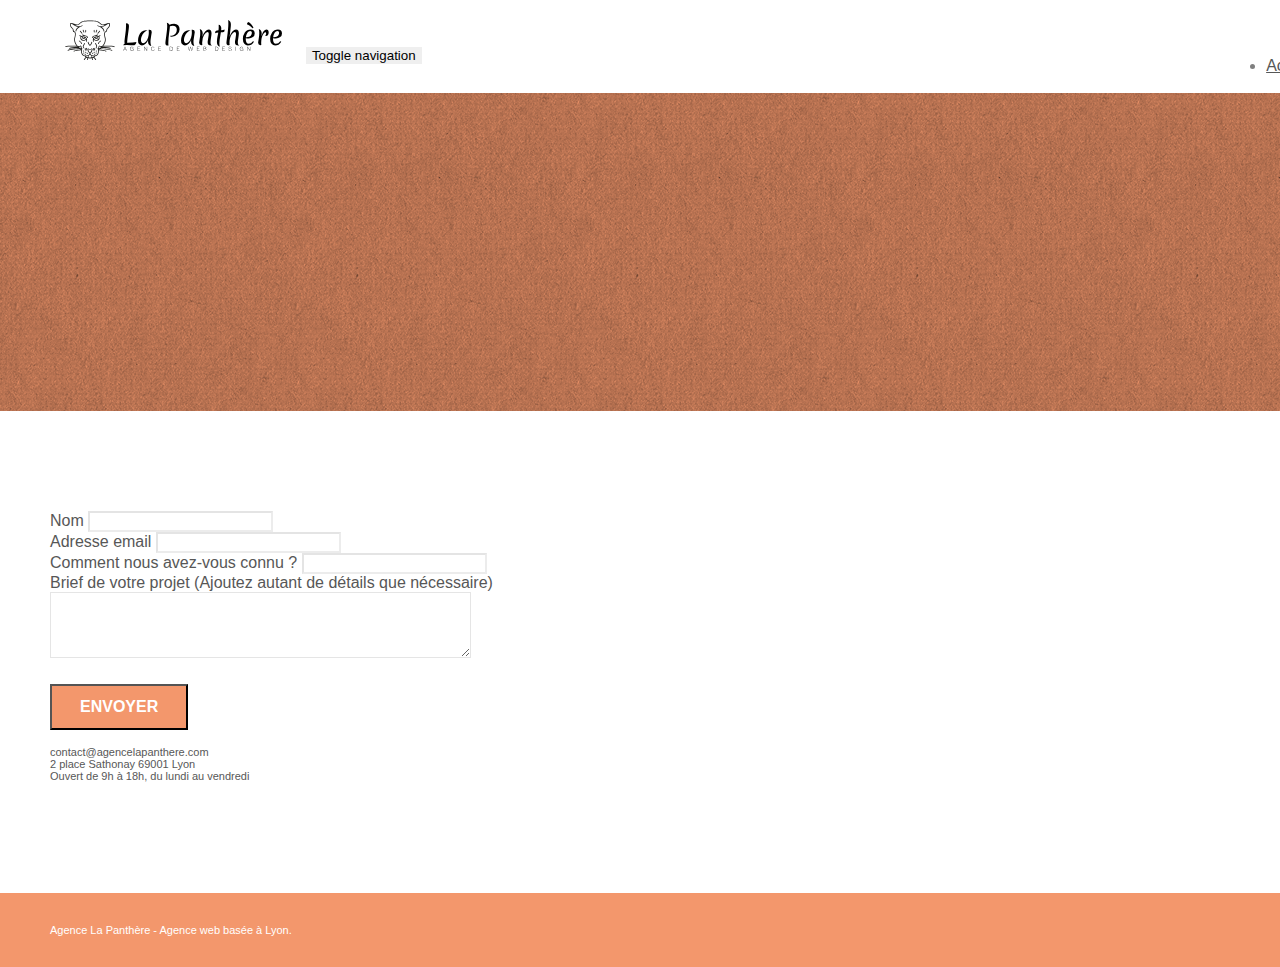
==== page2.html @ 363a35e5 "Site Agence Web Design optimisez - SEO et accessibilite" ====
<!doctype html>
<html lang="Default">
<head>
    <meta charset="utf-8">
    <meta name="keywords" content="">
    <meta name="description" content="">
    <meta name="viewport" content="width=device-width, initial-scale=1.0, viewport-fit=cover">
    <link rel="shortcut icon" type="image/png" href="favicon.jpg">
    
	<link rel="stylesheet" type="text/css" href="./css/bootstrap.min.css">
	<link rel="stylesheet" type="text/css" href="style.css">
	<link rel="stylesheet" type="text/css" href="./css/font-awesome.min.css">
	<link rel="stylesheet" type="text/css" href="./css/et-line.min.css">
	
    
	<script src="./js/jquery-2.1.0.min.js"></script>
	<script src="./js/bootstrap.min.js"></script>
	<script src="./js/blocs.min.js"></script>
	<script src="./js/jqBootstrapValidation.js"></script>
	<script src="./js/formHandler.js"></script>
    <title>page2</title>

    
<!-- Analytics -->
 
<!-- Analytics END -->
    
</head>
<body>
<!-- Principal conteneur -->
<div class="page-container">
    
<!-- bloc-0 -->
<div class="bloc bgc-white l-bloc " id="bloc-0">
	<div class="container bloc-sm">
		<nav class="navbar row">
			<div class="navbar-header">
				<a class="navbar-brand" href="index.html"><img src="img/agence-la-panthere-monochrome.svg" alt="atlanta web design logo" height="40" /></a>
				<button id="nav-toggle" type="button" class="ui-navbar-toggle navbar-toggle" data-toggle="collapse" data-target=".navbar-1">
					<span class="sr-only">Toggle navigation</span><span class="icon-bar"></span><span class="icon-bar"></span><span class="icon-bar"></span>
				</button>
			</div>
			<div class="collapse navbar-collapse navbar-1 special-dropdown-nav">
				<ul class="site-navigation nav navbar-nav">
					<li>
						<a href="index.html">Accueil</a>
					</li>
					<li>
					</li>
					<li>
						<a href="page2.html">page2 &gt;</a>
					</li>
				</ul>
			</div>
		</nav>
	</div>
</div>
<!-- bloc-0 END -->

<!-- bloc-6 -->
<div class="bloc bg-dots-bg bg-repeat bgc-atomic-tangerine d-bloc bloc-bg-texture texture-paper" id="bloc-6">
	<div class="container bloc-lg">
		<div class="row">
			<div class="col-sm-12">
				<h1 class="text-center hero-bloc-text tc-white">
					Parlons web design !
				</h1>
				<p class="text-center mg-lg tc-white tight-width-whitespace">
					Nous sommes ravis que vous souhaitiez collaborer avec notre agence.<br>
					Parlez-nous de votre projet en complétant le formulaire ci-dessous.
				</p>
			</div>
		</div>
	</div>
</div>
<!-- bloc-6 END -->

<!-- bloc-7 -->
<div class="bloc bgc-white l-bloc" id="bloc-7">
	<div class="container bloc-lg">
		<div class="row">
			<div class="col-sm-6">
				<form id="form_1" novalidate success-msg="Your message has been sent." fail-msg="Sorry it seems that our mail server is not responding, Sorry for the inconvenience!">
					<div class="form-group">
						<label>
							Nom
						</label>
						<input id="name" class="form-control" required />
					</div>
					<div class="form-group">
						<label>
							Adresse email
						</label>
						<input id="email" class="form-control" type="email" required />
					</div>
					<div class="form-group">
						<label>
							Comment nous avez-vous connu ?
						</label>
						<input class="form-control" type="email" required id="input_504" />
					</div>
					<div class="form-group">
						<label>
							Brief de votre projet (Ajoutez autant de détails que nécessaire)<br>
						</label><textarea id="message" class="form-control" rows="4" cols="50" required></textarea>
					</div> 
					<button class="bloc-button btn btn-lg btn-block cta-hero btn-atomic-tangerine" type="submit">
						Envoyer
					</button>
				</form>
			</div>
			<div class="col-sm-6">
				<p>
					contact@agencelapanthere.com<br>2 place Sathonay 69001 Lyon<br>Ouvert de 9h à 18h, du lundi au vendredi<br>
				</p>
			</div>
		</div>
	</div>
</div>
<!-- bloc-7 END -->

<!-- ScrollToTop Button -->
<a class="bloc-button btn btn-d scrollToTop" onclick="scrollToTarget('1')"><span class="fa fa-chevron-up"></span></a>
<!-- ScrollToTop Button END-->


<!-- Footer - bloc-8 -->
<div class="bloc bgc-atomic-tangerine d-bloc" id="bloc-8">
	<div class="container bloc-sm">
		<div class="row">
			<div class="col-sm-12">
				<p class="text-center white">
					Agence La Panthère - Agence web basée à Lyon.<br>
				</p>
				<div class="row row-no-gutters social">
					<div class="col-sm-3">
						<div class="text-center">
							<a class="social" href="index.html"><span class="fa fa-twitter icon-md"></span></a>
						</div>
					</div>
					<div class="col-sm-3">
						<div class="text-center">
							<a class="social" href="index.html"><span class="fa fa-facebook icon-md"></span></a>
						</div>
					</div>
					<div class="col-sm-3">
						<div class="text-center">
							<a class="social" href="index.html"><span class="fa fa-dribbble icon-md"></span></a>
						</div>
					</div>
					<div class="col-sm-3">
						<div class="text-center">
							<a class="social" href="index.html"><span class="fa fa-instagram icon-md"></span></a>
						</div>
					</div>
				</div>
			</div>
		</div>
	</div>
</div>
<!-- Footer - bloc-8 END -->

</div>
<!-- Principal conteneur END -->
    

</body>
</html>
---- style.css ----
body {
    margin: 0;
    padding: 0;
    background: #FFF;
    overflow-x: hidden;
    -webkit-font-smoothing: antialiased;
    -moz-osx-font-smoothing: grayscale;
}

a,
button {
    transition: all .3s ease-in-out;
    outline: none!important;
}

a:hover {
    text-decoration: none;
    cursor: pointer;
}

#page-loading-blocs-notifaction {
    position: fixed;
    top: 0;
    bottom: 0;
    width: 100%;
    z-index: 100000;
    background: #FFFFFF url("img/pageload-spinner.gif") no-repeat center center;
}

.bloc {
    width: 100%;
    clear: both;
    background: 50% 50% no-repeat;
    padding: 0 50px;
    -webkit-background-size: cover;
    -moz-background-size: cover;
    -o-background-size: cover;
    background-size: cover;
    position: relative;
}

.bloc .container {
    padding-left: 0;
    padding-right: 0;
}

.bloc-lg {
    padding: 100px 50px;
}

.bloc-md {
    padding: 50px;
}

.bloc-sm {
    padding: 20px 50px;
}

.bg-center,
.bg-l-edge,
.bg-r-edge,
.bg-t-edge,
.bg-b-edge,
.bg-tl-edge,
.bg-bl-edge,
.bg-tr-edge,
.bg-br-edge,
.bg-repeat {
    -webkit-background-size: auto!important;
    -moz-background-size: auto!important;
    -o-background-size: auto!important;
    background-size: auto!important;
}

.bg-repeat {
    background: repeat;
}

.bg-t-edge {
    background: top no-repeat;
}

.bloc-bg-texture::before {
    content: "";
    background-size: 2px 2px;
    position: absolute;
    top: 0;
    bottom: 0;
    left: 0;
    right: 0;
}

.texture-paper::before {
    background: url("img/texture-paper.png");
    background-size: 280px 280px;
}

.b-parallax {
    background-attachment: fixed;
}

.d-bloc {
    color: rgba(255, 255, 255, .7);
}

.d-bloc button:hover {
    color: rgba(255, 255, 255, .9);
}

.d-bloc .icon-round,
.d-bloc .icon-square,
.d-bloc .icon-rounded,
.d-bloc .icon-semi-rounded-a,
.d-bloc .icon-semi-rounded-b {
    border-color: rgba(255, 255, 255, .9);
}

.d-bloc .divider-h span {
    border-color: rgba(255, 255, 255, .2);
}

.d-bloc .a-btn,
.d-bloc .navbar a,
.d-bloc .navbar-brand,
.d-bloc a .icon-sm,
.d-bloc a .icon-md,
.d-bloc a .icon-lg,
.d-bloc a .icon-xl,
.d-bloc h1 a,
.d-bloc h2 a,
.d-bloc h3 a,
.d-bloc h4 a,
.d-bloc h5 a,
.d-bloc h6 a,
.d-bloc p a {
    color: rgba(255, 255, 255, .6);
}

.d-bloc .a-btn:hover,
.d-bloc .navbar a:hover,
.d-bloc .navbar-brand:hover,
.d-bloc a:hover .icon-sm,
.d-bloc a:hover .icon-md,
.d-bloc a:hover .icon-lg,
.d-bloc a:hover .icon-xl,
.d-bloc h1 a:hover,
.d-bloc h2 a:hover,
.d-bloc h3 a:hover,
.d-bloc h4 a:hover,
.d-bloc h5 a:hover,
.d-bloc h6 a:hover,
.d-bloc p a:hover {
    color: rgba(255, 255, 255, 1);
}

.d-bloc .navbar-toggle .icon-bar {
    background: rgba(255, 255, 255, 1);
}

.d-bloc .btn-wire,
.d-bloc .btn-wire:hover {
    color: rgba(255, 255, 255, 1);
    border-color: rgba(255, 255, 255, 1);
}

.d-bloc .panel {
    color: rgba(0, 0, 0, .5);
}

.d-bloc .panel button:hover {
    color: rgba(0, 0, 0, .7);
}

.d-bloc .panel icon {
    border-color: rgba(0, 0, 0, .7);
}

.d-bloc .panel .divider-h span {
    border-color: rgba(0, 0, 0, .1);
}

.d-bloc .panel .a-btn {
    color: rgba(0, 0, 0, .6);
}

.d-bloc .panel .a-btn:hover {
    color: rgba(0, 0, 0, 1);
}

.d-bloc .panel .btn-wire,
.d-bloc .panel .btn-wire:hover {
    color: rgba(0, 0, 0, .7);
    border-color: rgba(0, 0, 0, .3);
}

.d-bloc .panel,
.l-bloc {
    color: rgba(0, 0, 0, .5);
}

.d-bloc .panel button:hover,
.l-bloc button:hover {
    color: rgba(0, 0, 0, .7);
}

.l-bloc .icon-round,
.l-bloc .icon-square,
.l-bloc .icon-rounded,
.l-bloc .icon-semi-rounded-a,
.l-bloc .icon-semi-rounded-b {
    border-color: rgba(0, 0, 0, .7);
}

.d-bloc .panel .divider-h span,
.l-bloc .divider-h span {
    border-color: rgba(0, 0, 0, .1);
}

.d-bloc .panel .a-btn,
.l-bloc .a-btn,
.l-bloc .navbar a,
.l-bloc .navbar-brand,
.l-bloc a .icon-sm,
.l-bloc a .icon-md,
.l-bloc a .icon-lg,
.l-bloc a .icon-xl,
.l-bloc h1 a,
.l-bloc h2 a,
.l-bloc h3 a,
.l-bloc h4 a,
.l-bloc h5 a,
.l-bloc h6 a,
.l-bloc p a {
    color: rgba(0, 0, 0, .6);
}

.d-bloc .panel .a-btn:hover,
.l-bloc .a-btn:hover,
.l-bloc .navbar a:hover,
.l-bloc .navbar-brand:hover,
.l-bloc a:hover .icon-sm,
.l-bloc a:hover .icon-md,
.l-bloc a:hover .icon-lg,
.l-bloc a:hover .icon-xl,
.l-bloc h1 a:hover,
.l-bloc h2 a:hover,
.l-bloc h3 a:hover,
.l-bloc h4 a:hover,
.l-bloc h5 a:hover,
.l-bloc h6 a:hover,
.l-bloc p a:hover {
    color: rgba(0, 0, 0, 1);
}

.l-bloc .navbar-toggle .icon-bar {
    color: rgba(0, 0, 0, .6);
}

.d-bloc .panel .btn-wire,
.d-bloc .panel .btn-wire:hover,
.l-bloc .btn-wire,
.l-bloc .btn-wire:hover {
    color: rgba(0, 0, 0, .7);
    border-color: rgba(0, 0, 0, .3);
}

.voffset {
    margin-top: 30px;
}

.voffset-lg {
    margin-top: 80px;
}

.row-no-gutters {
    margin-right: 0;
    margin-left: 0;
}

.row.row-no-gutters > [class^="col-"],
.row.row-no-gutters > [class*=" col-"] {
    padding-right: 0;
    padding-left: 0;
}

#bloc-1-hero h1 {
    font-size: 32px;
}

.navbar {
    margin-bottom: 0;
    z-index: 1;
}

.navbar-brand {
    height: auto;
    padding: 3px 15px;
    font-size: 25px;
    font-weight: normal;
    font-weight: 600;
    line-height: 44px;
}

.navbar-brand img {
    max-height: 200px;
    margin: 0 5px 0 0;
    display: inline;
}

.navbar-brand img[src$=svg] {
    min-width: 100px;
}

.nav-center .navbar-brand img {
    margin: 0;
}

.navbar .nav {
    padding-top: 2px;
    margin-right: -16px;
    float: right;
    z-index: 1;
}

.nav > li {
    float: left;
    margin-top: 4px;
    font-size: 16px;
}

.navbar-nav .open .dropdown-menu > li > a {
    text-align: inherit;
}

.nav > li a:hover,
.nav > li a:focus {
    background: transparent;
}

.navbar-toggle {
    margin: 10px 10px 0 0;
    border: 0px;
}

.navbar-toggle:hover {
    background: transparent!important;
}

.navbar-toggle .icon-bar {
    background-color: rgba(0, 0, 0, .5);
    width: 26px;
}

.nav-invert .navbar .nav {
    float: left;
}

.nav-invert .navbar-header,
.nav-invert .navbar-brand {
    float: right;
    position: relative;
    z-index: 2;
}

@media (min-width: 768px) {
    .site-navigation {
        position: absolute;
        top: 50%;
        right: 20px;
        transform: translate(0, -50%);
        -webkit-transform: translateY(-50%);
    }
    .nav > li .dropdown-menu a,
    .nav > li .dropdown-menu a:hover {
        color: #484848;
    }
    .nav-invert .site-navigation {
        left: 0;
        right: 0;
    }
    .nav-center {
        text-align: center;
    }
    .nav-center .navbar-header {
        width: 100%;
    }
    .nav-center .navbar-header,
    .nav-center .navbar-brand,
    .nav-center .nav > li {
        float: none;
        display: inline-block;
    }
    .nav-center .site-navigation {
        position: relative;
        width: 100%;
        right: 0;
        margin-right: 0px;
        margin-top: 20px;
    }
    .nav-center.mini-nav .navbar-toggle {
        float: none;
        margin: 10px auto 0;
    }
}

.nav > li > .dropdown a {
    background: none!important;
    display: block;
    padding: 14px 15px;
}

nav .caret {
    margin: 0 5px;
}

.dropdown-menu .dropdown-menu {
    top: -8px;
    left: 100%;
}

.dropdown-menu .dropmenu-flow-right {
    top: 100%;
    left: 0;
    margin-left: -1px;
    border-top-left-radius: 0;
    border-top-right-radius: 0;
}

.dropdown-menu .dropdown span {
    border: 4px solid black;
    border-top-color: transparent;
    border-right-color: transparent;
    border-bottom-color: transparent;
    margin: 6px -5px 0 0!important;
    float: right;
}

.mg-md {
    margin-top: 10px;
    margin-bottom: 20px;
}

.mg-lg {
    margin-top: 10px;
    margin-bottom: 40px;
}

.btn {
    margin: 0 5px 5px 0;
}

.btn.pull-right {
    margin: 0 0 5px 5px;
}

.btn-d,
.btn-d:hover,
.btn-d:focus {
    color: #FFF;
    background: rgba(0, 0, 0, .3);
}

button {
    outline: none!important;
}

.btn-rd {
    border-radius: 40px;
}

.btn-clean {
    border: 1px solid rgba(0, 0, 0, .08);
    border-bottom-color: rgba(0, 0, 0, .1);
    text-shadow: 0 1px 0 rgba(0, 0, 1, .1);
    box-shadow: 0 1px 3px rgba(0, 0, 1, .25), inset 0 1px 0 0 rgba(255, 255, 255, .15);
}

.icon-md {
    font-size: 30px!important;
}

.icon-lg {
    font-size: 60px!important;
}

.sm-shadow {
    text-shadow: 0 1px 2px rgba(0, 0, 0, .3);
}

.panel-sq,
.panel-sq .panel-heading,
.panel-sq .panel-footer {
    border-radius: 0;
}

.panel-rd {
    border-radius: 30px;
}

.panel-rd .panel-heading {
    border-radius: 29px 29px 0 0;
}

.panel-rd .panel-footer {
    border-radius: 0 0 29px 29px;
}

.form-control {
    border-color: rgba(0, 0, 0, .1);
    box-shadow: none;
}

.scrollToTop {
    width: 40px;
    height: 40px;
    position: fixed;
    bottom: 20px;
    right: 20px;
    opacity: 0;
    z-index: 500;
    transition: all .3s ease-in-out;
}

.scrollToTop span {
    margin-top: 6px;
}

.showScrollTop {
    font-size: 14px;
    opacity: 1;
}

a[data-lightbox] {
    position: relative;
    display: block;
    text-align: center;
}

a[data-lightbox]:hover::before {
    content: "+";
    font-family: "HelveticaNeue-Light", "Helvetica Neue Light", "Helvetica Neue", Helvetica, Arial;
    font-size: 32px;
    width: 50px;
    height: 50px;
    margin-left: -25px;
    border-radius: 50%;
    background: rgba(0, 0, 0, .6);
    color: #FFF;
    font-weight: 100;
    z-index: 1;
    position: absolute;
    top: 50%;
    transform: translateY(-50%);
    -webkit-transform: translateY(-50%);
}

a[data-lightbox]:hover img {
    opacity: 0.6;
    -webkit-animation-fill-mode: none;
    animation-fill-mode: none;
}

#lightbox-modal {
    display: flex;
    align-items: center;
}

#lightbox-modal .modal-dialog {
    width: 90%;
    max-width: 900px;
    margin: 0 auto 0;
}

#lightbox-modal .modal-dialog img {
    max-height: 90vh;
    margin: 0 auto;
}

.lightbox-caption {
    padding: 20px;
    color: #FFF;
    background: rgba(0, 0, 0, .5);
    position: absolute;
    left: 15px;
    right: 15px;
    bottom: 5px;
}

.close-lightbox {
    color: #FFF;
    font-size: 30px;
    position: absolute;
    top: 20px;
    right: 20px;
    z-index: 20;
    background: rgba(0, 0, 0, .5);
    border: none;
    line-height: 30px;
    padding: 0 9px 5px;
    opacity: 0.3;
}

.close-lightbox:hover,
.next-lightbox:hover,
.prev-lightbox:hover {
    opacity: 1.0;
    color: #FFF;
}

.next-lightbox,
.prev-lightbox {
    font-size: 20px;
    color: rgba(255, 255, 255, .9);
    background: rgba(0, 0, 0, .5);
    transition: all .2s ease-in-out;
    position: absolute;
    top: 45%;
    z-index: 1;
    opacity: 0.4;
}

.next-lightbox {
    padding: 6px 8px 1px 13px;
    right: 25px;
}

.prev-lightbox {
    padding: 6px 13px 1px 10px;
    left: 25px;
}

.snapshot-lb .modal-body {
    padding-bottom: 45px;
}

.snapshot-lb .lightbox-caption {
    padding: 0;
    color: rgba(0, 0, 0, .5);
    background: none;
}

h1,
h2,
h3,
h4,
h5,
h6,
p,
label,
.btn,
a {
    font-family: "helvetica";
    font-weight: 400;
    color: #575757!important;
}

.container {
    max-width: 1000px;
}

.hero-bloc-text {
    font-size: 38px;
}

.hero-bloc-text-sub {
    font-size: 36px;
}

.statement-bloc-text {
    line-height: 26px;
    font-style: italic;
    font-size: 20px;
    text-align: center;
    font-weight: lighter;
    max-width: 520px;
    margin: auto auto auto auto;
}

p {
    font-size: 11px;
}

.tight-width-whitespace {
    max-width: 600px;
    margin: auto auto auto auto;
}

.h1 {
    font-size: 20px;
    font-family: "Open Sans";
}

.cta-hero {
    margin-top: 22px;
    color: #FFFFFF!important;
    text-transform: uppercase;
    padding: 12px 28px 12px 28px;
    font-size: 16px;
    font-weight: 700;
}

.social {
    max-width: 400px;
    margin: auto auto auto auto;
}

h2 {
    font-size: 22px;
    line-height: 1.4em;
}

h3 {
    font-size: 15px;
    text-transform: uppercase;
    font-weight: 700;
    color: #333333!important;
}

.med-width-whitespace {
    max-width: 800px;
    margin: auto auto auto auto;
    box-shadow: 0px 0px 0px #000000;
}

h1 {
    color: #333333!important;
}

h4 {
    color: #333333!important;
}

.icons {
    margin-bottom: 14px;
    margin-top: 24px;
}

.white {
    color: #FFFFFF!important;
}

.portfolio-thumb {
    margin-bottom: 24px;
}

.portfolio-row {
    margin-bottom: 44px;
    margin-top: 50px;
}

.avatar {
    box-shadow: 0px 4px 9px rgba(0, 0, 0, 0.3);
}

.black-background {
    background-color: rgba(165, 147, 99, 0.7);
    padding: 40px 40px 40px 40px;
}

.bold-link {
    font-weight: 900;
    text-decoration: underline!important;
}

.bgc-white {
    background-color: #FFFFFF;
}

.bgc-dark-slate-blue {
    background-color: #364577;
}

.bgc-atomic-tangerine {
    background-color: #F3976C;
}

.tc-white {
    color: #F3976C!important;
}

.btn-atomic-tangerine {
    background: #F3976C;
    color: #FFFFFF!important;
}

.btn-atomic-tangerine:hover {
    background: #c27956!important;
    color: #FFFFFF!important;
}

.ltc-white {
    color: #FFFFFF!important;
}

.ltc-white:hover {
    color: #cccccc!important;
}

.ltc-atomic-tangerine {
    color: #F3976C!important;
}

.ltc-atomic-tangerine:hover {
    color: #c27956!important;
}

.icon-dark-slate-blue {
    color: #364577!important;
    border-color: #364577!important;
}

.bg-dots-bg {
    background-image: url("img/dots-bg.png");
}

.bg-lines-h2-bg {
    background-image: url("img/lines-h2-bg.png");
}

.bg-banniere {
    background-image: url("img/agence-la-panthere.jpg");
}

.bg-presentation {
    background-image: url("img/image-de-presentation.bmp");
}

@media (max-width: 1024px) {
    .bloc {
        padding-left: 20px;
        padding-right: 20px;
    }
    .bloc.full-width-bloc,
    .bloc-tile-2.full-width-bloc .container,
    .bloc-tile-3.full-width-bloc .container,
    .bloc-tile-4.full-width-bloc .container {
        padding-left: 0;
        padding-right: 0;
    }
}

@media (max-width: 992px) and (min-width: 768px) {
    .navbar .nav {
        max-width: 80%
    }
    .nav-center.navbar .nav {
        max-width: 100%
    }
}

@media only screen and (min-device-width: 768px) and (max-device-width: 1024px) and (orientation: landscape) {
    .b-parallax {
        background-attachment: scroll;
    }
}

@media only screen and (min-device-width: 1024px) and (max-device-width: 1366px) and (-webkit-min-device-pixel-ratio: 1.5) {
    .b-parallax {
        background-attachment: scroll;
    }
}

@media (max-width: 991px) {
    .container {
        width: 100%;
    }
    .b-parallax {
        background-attachment: scroll;
    }
    .page-container,
    #hero-bloc {
        overflow-x: hidden;
        position: relative;
    }
    .bloc {
        padding-left: constant(safe-area-inset-left);
        padding-right: constant(safe-area-inset-right);
    }
    .bloc-group,
    .bloc-group .bloc {
        display: block;
        width: 100%;
    }
    .bloc-fill-screen .fill-bloc-top-edge,
    .bloc-fill-screen .fill-bloc-bottom-edge {
        padding: 0 20px;
        padding-left: constant(safe-area-inset-left);
        padding-right: constant(safe-area-inset-right);
    }
}

@media (max-width: 767px) {
    .page-container {
        overflow-x: hidden;
        position: relative;
    }
    h1,
    h2,
    h3,
    h4,
    h5,
    h6,
    p,
    #disqus_thread {
        padding-left: 10px!important;
        padding-right: 10px!important;
    }
    .b-parallax {
        background-attachment: scroll;
    }
    .navbar .nav {
        padding-top: 0;
        border-top: 1px solid rgba(0, 0, 0, .2);
        float: none!important;
    }
    .navbar.row {
        margin-left: 0;
        margin-right: 0;
    }
    .site-navigation {
        position: inherit;
        transform: none;
        -webkit-transform: none;
        -ms-transform: none;
    }
    .nav > li {
        margin-top: 0;
        border-bottom: 1px solid rgba(0, 0, 0, .1);
        background: rgba(0, 0, 0, .05);
        text-align: left;
        padding-left: 15px;
        width: 100%;
    }
    .nav > li:hover {
        background: rgba(0, 0, 0, .08);
    }
    .dropdown .dropdown a .caret {
        float: none;
        margin: 5px 0 0 10px!important;
        border: 4px solid black;
        border-bottom-color: transparent;
        border-right-color: transparent;
        border-left-color: transparent;
    }
    #hero-bloc .navbar .nav {
        background: rgba(0, 0, 0, .8);
    }
    #hero-bloc .navbar .nav a {
        color: rgba(255, 255, 255, .6);
    }
    .hero {
        padding: 50px 0;
    }
    .hero-nav {
        left: -1px;
        right: -1px;
    }
    .navbar-collapse {
        padding: 0;
        overflow-x: hidden;
        -webkit-box-shadow: none;
        box-shadow: none;
    }
    .navbar-brand img {
        max-height: 40px;
        width: auto;
    }
    .nav-invert .navbar-header {
        float: none;
        width: 100%;
    }
    .nav-invert .navbar-toggle {
        float: left;
        margin-left: 10px;
    }
    .bloc {
        padding-left: 0;
        padding-right: 0;
    }
    .bloc-xxl,
    .bloc-xl,
    .bloc-lg {
        padding: 40px 0;
    }
    .bloc-sm,
    .bloc-md {
        padding-left: 0;
        padding-right: 0;
    }
    .bloc-tile-2 .container,
    .bloc-tile-3 .container,
    .bloc-tile-4 .container,
    .bloc-fill-screen .fill-bloc-top-edge,
    .bloc-fill-screen .fill-bloc-bottom-edge {
        padding-left: 0;
        padding-right: 0;
    }
    .a-block {
        padding: 0 10px;
    }
    .btn-dwn {
        display: none;
    }
    .voffset {
        margin-top: 5px;
    }
    .voffset-md {
        margin-top: 20px;
    }
    .voffset-lg {
        margin-top: 30px;
    }
    form {
        padding: 5px;
    }
    .close-lightbox {
        display: inline-block;
    }
    .blocsapp-device-iphone5 {
        background-size: 216px 425px;
        padding-top: 60px;
        width: 216px;
        height: 425px;
    }
    .blocsapp-device-iphone5 img {
        width: 180px;
        height: 320px;
    }
}

@media (max-width: 400px) {
    .bloc {
        padding-left: 0;
        padding-right: 0;
    }
}

@media (max-width: 767px) {
    .bloc-mob-center-text {
        text-align: center;
    }
}
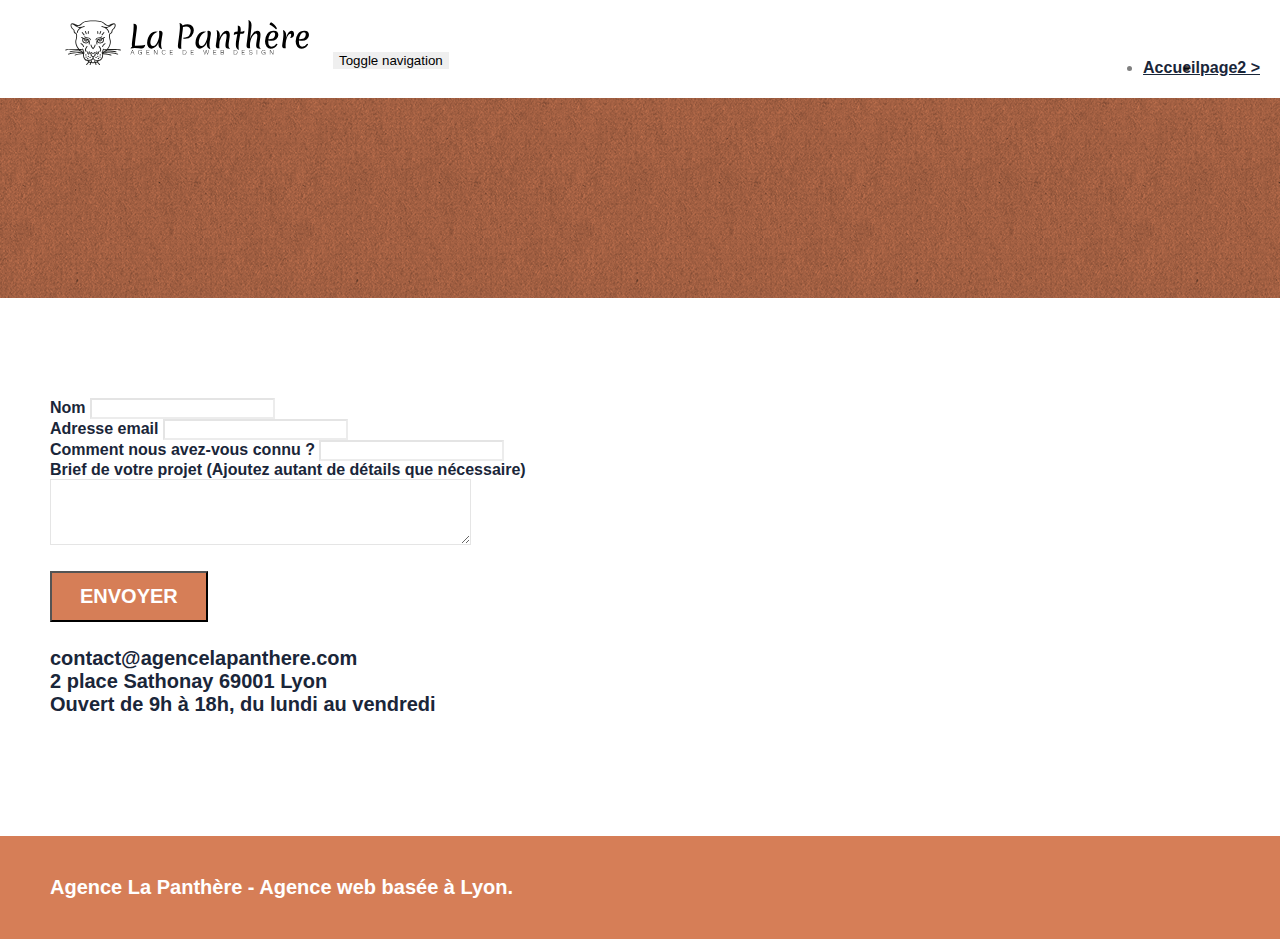
==== commit dbfa8375: "code HTML et CSS optimise" ====
--- a/page2.html
+++ b/page2.html
@@ -1,9 +1,10 @@
 <!doctype html>
-<html lang="Default">
+<html lang="fr">
 <head>
     <meta charset="utf-8">
-    <meta name="keywords" content="">
-    <meta name="description" content="">
+    <meta name="keywords" content="enterprise webdesign Lyon, agence design Lyon, agence webdesign">
+    <meta name="description" content="Parlez-nous de votre projet! Complétez les informations ci-dessous pour nous faire connaitre votre idée">
+	<meta name="robots" content="index,follow"/>
     <meta name="viewport" content="width=device-width, initial-scale=1.0, viewport-fit=cover">
     <link rel="shortcut icon" type="image/png" href="favicon.jpg">
     
@@ -18,7 +19,7 @@
 	<script src="./js/blocs.min.js"></script>
 	<script src="./js/jqBootstrapValidation.js"></script>
 	<script src="./js/formHandler.js"></script>
-    <title>page2</title>
+    <title>Page 2 - La Panthere - Agence de web design</title>
 
     
 <!-- Analytics -->
@@ -31,41 +32,43 @@
 <div class="page-container">
     
 <!-- bloc-0 -->
-<div class="bloc bgc-white l-bloc " id="bloc-0">
-	<div class="container bloc-sm">
-		<nav class="navbar row">
-			<div class="navbar-header">
-				<a class="navbar-brand" href="index.html"><img src="img/agence-la-panthere-monochrome.svg" alt="atlanta web design logo" height="40" /></a>
-				<button id="nav-toggle" type="button" class="ui-navbar-toggle navbar-toggle" data-toggle="collapse" data-target=".navbar-1">
-					<span class="sr-only">Toggle navigation</span><span class="icon-bar"></span><span class="icon-bar"></span><span class="icon-bar"></span>
-				</button>
-			</div>
-			<div class="collapse navbar-collapse navbar-1 special-dropdown-nav">
-				<ul class="site-navigation nav navbar-nav">
-					<li>
-						<a href="index.html">Accueil</a>
-					</li>
-					<li>
-					</li>
-					<li>
-						<a href="page2.html">page2 &gt;</a>
-					</li>
-				</ul>
-			</div>
-		</nav>
+<header>
+	<div class="bloc bgc-white l-bloc " id="bloc-0">
+		<div class="container bloc-sm">
+			<nav class="navbar row">
+				<div class="navbar-header">
+					<a class="navbar-brand" href="index.html"><img src="img/agence-la-panthere-monochrome.svg" alt="La Panthere Agence web design logo" height="45" /></a>
+					<button id="nav-toggle" type="button" class="ui-navbar-toggle navbar-toggle" data-toggle="collapse" data-target=".navbar-1">
+						<span class="sr-only">Toggle navigation</span><span class="icon-bar"></span><span class="icon-bar"></span><span class="icon-bar"></span>
+					</button>
+				</div>
+				<div class="collapse navbar-collapse navbar-1 special-dropdown-nav">
+					<ul class="site-navigation nav navbar-nav">
+						<li>
+							<a href="index.html">Accueil</a>
+						</li>
+						<li>
+						</li>
+						<li>
+							<a href="page2.html">page2 &gt;</a>
+						</li>
+					</ul>
+				</div>
+			</nav>
+		</div>
 	</div>
-</div>
+</header>
 <!-- bloc-0 END -->
-
+<main>
 <!-- bloc-6 -->
 <div class="bloc bg-dots-bg bg-repeat bgc-atomic-tangerine d-bloc bloc-bg-texture texture-paper" id="bloc-6">
 	<div class="container bloc-lg">
 		<div class="row">
 			<div class="col-sm-12">
-				<h1 class="text-center hero-bloc-text tc-white">
+				<h1 class="text-center hero-bloc-text tc-white" style="display:none">
 					Parlons web design !
 				</h1>
-				<p class="text-center mg-lg tc-white tight-width-whitespace">
+				<p class="text-center mg-lg tc-white tight-width-whitespace" style="display:none">
 					Nous sommes ravis que vous souhaitiez collaborer avec notre agence.<br>
 					Parlez-nous de votre projet en complétant le formulaire ci-dessous.
 				</p>
@@ -80,29 +83,30 @@
 	<div class="container bloc-lg">
 		<div class="row">
 			<div class="col-sm-6">
-				<form id="form_1" novalidate success-msg="Your message has been sent." fail-msg="Sorry it seems that our mail server is not responding, Sorry for the inconvenience!">
+				<form id="form_1" novalidate data-success-msg="Your message has been sent." data-fail-msg="Sorry it seems that our mail server is not responding, Sorry for the inconvenience!">
 					<div class="form-group">
-						<label>
+						<label id="nameLabel" for="name">
 							Nom
 						</label>
 						<input id="name" class="form-control" required />
 					</div>
 					<div class="form-group">
-						<label>
+						<label id="emailLabel" for="adresseemail">
 							Adresse email
 						</label>
-						<input id="email" class="form-control" type="email" required />
+						<input id="adresseemail" class="form-control" type="adresseemail" required />
 					</div>
 					<div class="form-group">
-						<label>
+						<label id="textLabel" for="text">
 							Comment nous avez-vous connu ?
 						</label>
-						<input class="form-control" type="email" required id="input_504" />
+						<input id="text" class="form-control" type="text" required />
 					</div>
 					<div class="form-group">
-						<label>
+						<label id="messageLabel" for="message">
 							Brief de votre projet (Ajoutez autant de détails que nécessaire)<br>
-						</label><textarea id="message" class="form-control" rows="4" cols="50" required></textarea>
+						</label>
+							<textarea id="message" class="form-control" rows="4" cols="50" required></textarea>
 					</div> 
 					<button class="bloc-button btn btn-lg btn-block cta-hero btn-atomic-tangerine" type="submit">
 						Envoyer
@@ -122,42 +126,44 @@
 <!-- ScrollToTop Button -->
 <a class="bloc-button btn btn-d scrollToTop" onclick="scrollToTarget('1')"><span class="fa fa-chevron-up"></span></a>
 <!-- ScrollToTop Button END-->
-
+</main>
 
 <!-- Footer - bloc-8 -->
-<div class="bloc bgc-atomic-tangerine d-bloc" id="bloc-8">
-	<div class="container bloc-sm">
-		<div class="row">
-			<div class="col-sm-12">
-				<p class="text-center white">
-					Agence La Panthère - Agence web basée à Lyon.<br>
-				</p>
-				<div class="row row-no-gutters social">
-					<div class="col-sm-3">
-						<div class="text-center">
-							<a class="social" href="index.html"><span class="fa fa-twitter icon-md"></span></a>
+<footer>
+	<div class="bloc bgc-atomic-tangerine d-bloc" id="bloc-8">
+		<div class="container bloc-sm">
+			<div class="row">
+				<div class="col-sm-12">
+					<p class="text-center white">
+						Agence La Panthère - Agence web basée à Lyon.<br>
+					</p>
+					<div class="row row-no-gutters social">
+						<div class="col-sm-3">
+							<div class="text-center">
+								<a class="social" href="index.html"><span class="fa fa-twitter icon-md"></span></a>
+							</div>
 						</div>
-					</div>
-					<div class="col-sm-3">
-						<div class="text-center">
-							<a class="social" href="index.html"><span class="fa fa-facebook icon-md"></span></a>
+						<div class="col-sm-3">
+							<div class="text-center">
+								<a class="social" href="index.html"><span class="fa fa-facebook icon-md"></span></a>
+							</div>
 						</div>
-					</div>
-					<div class="col-sm-3">
-						<div class="text-center">
-							<a class="social" href="index.html"><span class="fa fa-dribbble icon-md"></span></a>
+						<div class="col-sm-3">
+							<div class="text-center">
+								<a class="social" href="index.html"><span class="fa fa-dribbble icon-md"></span></a>
+							</div>
 						</div>
-					</div>
-					<div class="col-sm-3">
-						<div class="text-center">
-							<a class="social" href="index.html"><span class="fa fa-instagram icon-md"></span></a>
+						<div class="col-sm-3">
+							<div class="text-center">
+								<a class="social" href="index.html"><span class="fa fa-instagram icon-md"></span></a>
+							</div>
 						</div>
 					</div>
 				</div>
 			</div>
 		</div>
 	</div>
-</div>
+</footer>
 <!-- Footer - bloc-8 END -->
 
 </div>
--- a/style.css
+++ b/style.css
@@ -1,1042 +1 @@
-body {
-    margin: 0;
-    padding: 0;
-    background: #FFF;
-    overflow-x: hidden;
-    -webkit-font-smoothing: antialiased;
-    -moz-osx-font-smoothing: grayscale;
-}
-
-a,
-button {
-    transition: all .3s ease-in-out;
-    outline: none!important;
-}
-
-a:hover {
-    text-decoration: none;
-    cursor: pointer;
-}
-
-#page-loading-blocs-notifaction {
-    position: fixed;
-    top: 0;
-    bottom: 0;
-    width: 100%;
-    z-index: 100000;
-    background: #FFFFFF url("img/pageload-spinner.gif") no-repeat center center;
-}
-
-.bloc {
-    width: 100%;
-    clear: both;
-    background: 50% 50% no-repeat;
-    padding: 0 50px;
-    -webkit-background-size: cover;
-    -moz-background-size: cover;
-    -o-background-size: cover;
-    background-size: cover;
-    position: relative;
-}
-
-.bloc .container {
-    padding-left: 0;
-    padding-right: 0;
-}
-
-.bloc-lg {
-    padding: 100px 50px;
-}
-
-.bloc-md {
-    padding: 50px;
-}
-
-.bloc-sm {
-    padding: 20px 50px;
-}
-
-.bg-center,
-.bg-l-edge,
-.bg-r-edge,
-.bg-t-edge,
-.bg-b-edge,
-.bg-tl-edge,
-.bg-bl-edge,
-.bg-tr-edge,
-.bg-br-edge,
-.bg-repeat {
-    -webkit-background-size: auto!important;
-    -moz-background-size: auto!important;
-    -o-background-size: auto!important;
-    background-size: auto!important;
-}
-
-.bg-repeat {
-    background: repeat;
-}
-
-.bg-t-edge {
-    background: top no-repeat;
-}
-
-.bloc-bg-texture::before {
-    content: "";
-    background-size: 2px 2px;
-    position: absolute;
-    top: 0;
-    bottom: 0;
-    left: 0;
-    right: 0;
-}
-
-.texture-paper::before {
-    background: url("img/texture-paper.png");
-    background-size: 280px 280px;
-}
-
-.b-parallax {
-    background-attachment: fixed;
-}
-
-.d-bloc {
-    color: rgba(255, 255, 255, .7);
-}
-
-.d-bloc button:hover {
-    color: rgba(255, 255, 255, .9);
-}
-
-.d-bloc .icon-round,
-.d-bloc .icon-square,
-.d-bloc .icon-rounded,
-.d-bloc .icon-semi-rounded-a,
-.d-bloc .icon-semi-rounded-b {
-    border-color: rgba(255, 255, 255, .9);
-}
-
-.d-bloc .divider-h span {
-    border-color: rgba(255, 255, 255, .2);
-}
-
-.d-bloc .a-btn,
-.d-bloc .navbar a,
-.d-bloc .navbar-brand,
-.d-bloc a .icon-sm,
-.d-bloc a .icon-md,
-.d-bloc a .icon-lg,
-.d-bloc a .icon-xl,
-.d-bloc h1 a,
-.d-bloc h2 a,
-.d-bloc h3 a,
-.d-bloc h4 a,
-.d-bloc h5 a,
-.d-bloc h6 a,
-.d-bloc p a {
-    color: rgba(255, 255, 255, .6);
-}
-
-.d-bloc .a-btn:hover,
-.d-bloc .navbar a:hover,
-.d-bloc .navbar-brand:hover,
-.d-bloc a:hover .icon-sm,
-.d-bloc a:hover .icon-md,
-.d-bloc a:hover .icon-lg,
-.d-bloc a:hover .icon-xl,
-.d-bloc h1 a:hover,
-.d-bloc h2 a:hover,
-.d-bloc h3 a:hover,
-.d-bloc h4 a:hover,
-.d-bloc h5 a:hover,
-.d-bloc h6 a:hover,
-.d-bloc p a:hover {
-    color: rgba(255, 255, 255, 1);
-}
-
-.d-bloc .navbar-toggle .icon-bar {
-    background: rgba(255, 255, 255, 1);
-}
-
-.d-bloc .btn-wire,
-.d-bloc .btn-wire:hover {
-    color: rgba(255, 255, 255, 1);
-    border-color: rgba(255, 255, 255, 1);
-}
-
-.d-bloc .panel {
-    color: rgba(0, 0, 0, .5);
-}
-
-.d-bloc .panel button:hover {
-    color: rgba(0, 0, 0, .7);
-}
-
-.d-bloc .panel icon {
-    border-color: rgba(0, 0, 0, .7);
-}
-
-.d-bloc .panel .divider-h span {
-    border-color: rgba(0, 0, 0, .1);
-}
-
-.d-bloc .panel .a-btn {
-    color: rgba(0, 0, 0, .6);
-}
-
-.d-bloc .panel .a-btn:hover {
-    color: rgba(0, 0, 0, 1);
-}
-
-.d-bloc .panel .btn-wire,
-.d-bloc .panel .btn-wire:hover {
-    color: rgba(0, 0, 0, .7);
-    border-color: rgba(0, 0, 0, .3);
-}
-
-.d-bloc .panel,
-.l-bloc {
-    color: rgba(0, 0, 0, .5);
-}
-
-.d-bloc .panel button:hover,
-.l-bloc button:hover {
-    color: rgba(0, 0, 0, .7);
-}
-
-.l-bloc .icon-round,
-.l-bloc .icon-square,
-.l-bloc .icon-rounded,
-.l-bloc .icon-semi-rounded-a,
-.l-bloc .icon-semi-rounded-b {
-    border-color: rgba(0, 0, 0, .7);
-}
-
-.d-bloc .panel .divider-h span,
-.l-bloc .divider-h span {
-    border-color: rgba(0, 0, 0, .1);
-}
-
-.d-bloc .panel .a-btn,
-.l-bloc .a-btn,
-.l-bloc .navbar a,
-.l-bloc .navbar-brand,
-.l-bloc a .icon-sm,
-.l-bloc a .icon-md,
-.l-bloc a .icon-lg,
-.l-bloc a .icon-xl,
-.l-bloc h1 a,
-.l-bloc h2 a,
-.l-bloc h3 a,
-.l-bloc h4 a,
-.l-bloc h5 a,
-.l-bloc h6 a,
-.l-bloc p a {
-    color: rgba(0, 0, 0, .6);
-}
-
-.d-bloc .panel .a-btn:hover,
-.l-bloc .a-btn:hover,
-.l-bloc .navbar a:hover,
-.l-bloc .navbar-brand:hover,
-.l-bloc a:hover .icon-sm,
-.l-bloc a:hover .icon-md,
-.l-bloc a:hover .icon-lg,
-.l-bloc a:hover .icon-xl,
-.l-bloc h1 a:hover,
-.l-bloc h2 a:hover,
-.l-bloc h3 a:hover,
-.l-bloc h4 a:hover,
-.l-bloc h5 a:hover,
-.l-bloc h6 a:hover,
-.l-bloc p a:hover {
-    color: rgba(0, 0, 0, 1);
-}
-
-.l-bloc .navbar-toggle .icon-bar {
-    color: rgba(0, 0, 0, .6);
-}
-
-.d-bloc .panel .btn-wire,
-.d-bloc .panel .btn-wire:hover,
-.l-bloc .btn-wire,
-.l-bloc .btn-wire:hover {
-    color: rgba(0, 0, 0, .7);
-    border-color: rgba(0, 0, 0, .3);
-}
-
-.voffset {
-    margin-top: 30px;
-}
-
-.voffset-lg {
-    margin-top: 80px;
-}
-
-.row-no-gutters {
-    margin-right: 0;
-    margin-left: 0;
-}
-
-.row.row-no-gutters > [class^="col-"],
-.row.row-no-gutters > [class*=" col-"] {
-    padding-right: 0;
-    padding-left: 0;
-}
-
-#bloc-1-hero h1 {
-    font-size: 32px;
-}
-
-.navbar {
-    margin-bottom: 0;
-    z-index: 1;
-}
-
-.navbar-brand {
-    height: auto;
-    padding: 3px 15px;
-    font-size: 25px;
-    font-weight: normal;
-    font-weight: 600;
-    line-height: 44px;
-}
-
-.navbar-brand img {
-    max-height: 200px;
-    margin: 0 5px 0 0;
-    display: inline;
-}
-
-.navbar-brand img[src$=svg] {
-    min-width: 100px;
-}
-
-.nav-center .navbar-brand img {
-    margin: 0;
-}
-
-.navbar .nav {
-    padding-top: 2px;
-    margin-right: -16px;
-    float: right;
-    z-index: 1;
-}
-
-.nav > li {
-    float: left;
-    margin-top: 4px;
-    font-size: 16px;
-}
-
-.navbar-nav .open .dropdown-menu > li > a {
-    text-align: inherit;
-}
-
-.nav > li a:hover,
-.nav > li a:focus {
-    background: transparent;
-}
-
-.navbar-toggle {
-    margin: 10px 10px 0 0;
-    border: 0px;
-}
-
-.navbar-toggle:hover {
-    background: transparent!important;
-}
-
-.navbar-toggle .icon-bar {
-    background-color: rgba(0, 0, 0, .5);
-    width: 26px;
-}
-
-.nav-invert .navbar .nav {
-    float: left;
-}
-
-.nav-invert .navbar-header,
-.nav-invert .navbar-brand {
-    float: right;
-    position: relative;
-    z-index: 2;
-}
-
-@media (min-width: 768px) {
-    .site-navigation {
-        position: absolute;
-        top: 50%;
-        right: 20px;
-        transform: translate(0, -50%);
-        -webkit-transform: translateY(-50%);
-    }
-    .nav > li .dropdown-menu a,
-    .nav > li .dropdown-menu a:hover {
-        color: #484848;
-    }
-    .nav-invert .site-navigation {
-        left: 0;
-        right: 0;
-    }
-    .nav-center {
-        text-align: center;
-    }
-    .nav-center .navbar-header {
-        width: 100%;
-    }
-    .nav-center .navbar-header,
-    .nav-center .navbar-brand,
-    .nav-center .nav > li {
-        float: none;
-        display: inline-block;
-    }
-    .nav-center .site-navigation {
-        position: relative;
-        width: 100%;
-        right: 0;
-        margin-right: 0px;
-        margin-top: 20px;
-    }
-    .nav-center.mini-nav .navbar-toggle {
-        float: none;
-        margin: 10px auto 0;
-    }
-}
-
-.nav > li > .dropdown a {
-    background: none!important;
-    display: block;
-    padding: 14px 15px;
-}
-
-nav .caret {
-    margin: 0 5px;
-}
-
-.dropdown-menu .dropdown-menu {
-    top: -8px;
-    left: 100%;
-}
-
-.dropdown-menu .dropmenu-flow-right {
-    top: 100%;
-    left: 0;
-    margin-left: -1px;
-    border-top-left-radius: 0;
-    border-top-right-radius: 0;
-}
-
-.dropdown-menu .dropdown span {
-    border: 4px solid black;
-    border-top-color: transparent;
-    border-right-color: transparent;
-    border-bottom-color: transparent;
-    margin: 6px -5px 0 0!important;
-    float: right;
-}
-
-.mg-md {
-    margin-top: 10px;
-    margin-bottom: 20px;
-}
-
-.mg-lg {
-    margin-top: 10px;
-    margin-bottom: 40px;
-}
-
-.btn {
-    margin: 0 5px 5px 0;
-}
-
-.btn.pull-right {
-    margin: 0 0 5px 5px;
-}
-
-.btn-d,
-.btn-d:hover,
-.btn-d:focus {
-    color: #FFF;
-    background: rgba(0, 0, 0, .3);
-}
-
-button {
-    outline: none!important;
-}
-
-.btn-rd {
-    border-radius: 40px;
-}
-
-.btn-clean {
-    border: 1px solid rgba(0, 0, 0, .08);
-    border-bottom-color: rgba(0, 0, 0, .1);
-    text-shadow: 0 1px 0 rgba(0, 0, 1, .1);
-    box-shadow: 0 1px 3px rgba(0, 0, 1, .25), inset 0 1px 0 0 rgba(255, 255, 255, .15);
-}
-
-.icon-md {
-    font-size: 30px!important;
-}
-
-.icon-lg {
-    font-size: 60px!important;
-}
-
-.sm-shadow {
-    text-shadow: 0 1px 2px rgba(0, 0, 0, .3);
-}
-
-.panel-sq,
-.panel-sq .panel-heading,
-.panel-sq .panel-footer {
-    border-radius: 0;
-}
-
-.panel-rd {
-    border-radius: 30px;
-}
-
-.panel-rd .panel-heading {
-    border-radius: 29px 29px 0 0;
-}
-
-.panel-rd .panel-footer {
-    border-radius: 0 0 29px 29px;
-}
-
-.form-control {
-    border-color: rgba(0, 0, 0, .1);
-    box-shadow: none;
-}
-
-.scrollToTop {
-    width: 40px;
-    height: 40px;
-    position: fixed;
-    bottom: 20px;
-    right: 20px;
-    opacity: 0;
-    z-index: 500;
-    transition: all .3s ease-in-out;
-}
-
-.scrollToTop span {
-    margin-top: 6px;
-}
-
-.showScrollTop {
-    font-size: 14px;
-    opacity: 1;
-}
-
-a[data-lightbox] {
-    position: relative;
-    display: block;
-    text-align: center;
-}
-
-a[data-lightbox]:hover::before {
-    content: "+";
-    font-family: "HelveticaNeue-Light", "Helvetica Neue Light", "Helvetica Neue", Helvetica, Arial;
-    font-size: 32px;
-    width: 50px;
-    height: 50px;
-    margin-left: -25px;
-    border-radius: 50%;
-    background: rgba(0, 0, 0, .6);
-    color: #FFF;
-    font-weight: 100;
-    z-index: 1;
-    position: absolute;
-    top: 50%;
-    transform: translateY(-50%);
-    -webkit-transform: translateY(-50%);
-}
-
-a[data-lightbox]:hover img {
-    opacity: 0.6;
-    -webkit-animation-fill-mode: none;
-    animation-fill-mode: none;
-}
-
-#lightbox-modal {
-    display: flex;
-    align-items: center;
-}
-
-#lightbox-modal .modal-dialog {
-    width: 90%;
-    max-width: 900px;
-    margin: 0 auto 0;
-}
-
-#lightbox-modal .modal-dialog img {
-    max-height: 90vh;
-    margin: 0 auto;
-}
-
-.lightbox-caption {
-    padding: 20px;
-    color: #FFF;
-    background: rgba(0, 0, 0, .5);
-    position: absolute;
-    left: 15px;
-    right: 15px;
-    bottom: 5px;
-}
-
-.close-lightbox {
-    color: #FFF;
-    font-size: 30px;
-    position: absolute;
-    top: 20px;
-    right: 20px;
-    z-index: 20;
-    background: rgba(0, 0, 0, .5);
-    border: none;
-    line-height: 30px;
-    padding: 0 9px 5px;
-    opacity: 0.3;
-}
-
-.close-lightbox:hover,
-.next-lightbox:hover,
-.prev-lightbox:hover {
-    opacity: 1.0;
-    color: #FFF;
-}
-
-.next-lightbox,
-.prev-lightbox {
-    font-size: 20px;
-    color: rgba(255, 255, 255, .9);
-    background: rgba(0, 0, 0, .5);
-    transition: all .2s ease-in-out;
-    position: absolute;
-    top: 45%;
-    z-index: 1;
-    opacity: 0.4;
-}
-
-.next-lightbox {
-    padding: 6px 8px 1px 13px;
-    right: 25px;
-}
-
-.prev-lightbox {
-    padding: 6px 13px 1px 10px;
-    left: 25px;
-}
-
-.snapshot-lb .modal-body {
-    padding-bottom: 45px;
-}
-
-.snapshot-lb .lightbox-caption {
-    padding: 0;
-    color: rgba(0, 0, 0, .5);
-    background: none;
-}
-
-h1,
-h2,
-h3,
-h4,
-h5,
-h6,
-p,
-label,
-.btn,
-a {
-    font-family: "helvetica";
-    font-weight: 400;
-    color: #575757!important;
-}
-
-.container {
-    max-width: 1000px;
-}
-
-.hero-bloc-text {
-    font-size: 38px;
-}
-
-.hero-bloc-text-sub {
-    font-size: 36px;
-}
-
-.statement-bloc-text {
-    line-height: 26px;
-    font-style: italic;
-    font-size: 20px;
-    text-align: center;
-    font-weight: lighter;
-    max-width: 520px;
-    margin: auto auto auto auto;
-}
-
-p {
-    font-size: 11px;
-}
-
-.tight-width-whitespace {
-    max-width: 600px;
-    margin: auto auto auto auto;
-}
-
-.h1 {
-    font-size: 20px;
-    font-family: "Open Sans";
-}
-
-.cta-hero {
-    margin-top: 22px;
-    color: #FFFFFF!important;
-    text-transform: uppercase;
-    padding: 12px 28px 12px 28px;
-    font-size: 16px;
-    font-weight: 700;
-}
-
-.social {
-    max-width: 400px;
-    margin: auto auto auto auto;
-}
-
-h2 {
-    font-size: 22px;
-    line-height: 1.4em;
-}
-
-h3 {
-    font-size: 15px;
-    text-transform: uppercase;
-    font-weight: 700;
-    color: #333333!important;
-}
-
-.med-width-whitespace {
-    max-width: 800px;
-    margin: auto auto auto auto;
-    box-shadow: 0px 0px 0px #000000;
-}
-
-h1 {
-    color: #333333!important;
-}
-
-h4 {
-    color: #333333!important;
-}
-
-.icons {
-    margin-bottom: 14px;
-    margin-top: 24px;
-}
-
-.white {
-    color: #FFFFFF!important;
-}
-
-.portfolio-thumb {
-    margin-bottom: 24px;
-}
-
-.portfolio-row {
-    margin-bottom: 44px;
-    margin-top: 50px;
-}
-
-.avatar {
-    box-shadow: 0px 4px 9px rgba(0, 0, 0, 0.3);
-}
-
-.black-background {
-    background-color: rgba(165, 147, 99, 0.7);
-    padding: 40px 40px 40px 40px;
-}
-
-.bold-link {
-    font-weight: 900;
-    text-decoration: underline!important;
-}
-
-.bgc-white {
-    background-color: #FFFFFF;
-}
-
-.bgc-dark-slate-blue {
-    background-color: #364577;
-}
-
-.bgc-atomic-tangerine {
-    background-color: #F3976C;
-}
-
-.tc-white {
-    color: #F3976C!important;
-}
-
-.btn-atomic-tangerine {
-    background: #F3976C;
-    color: #FFFFFF!important;
-}
-
-.btn-atomic-tangerine:hover {
-    background: #c27956!important;
-    color: #FFFFFF!important;
-}
-
-.ltc-white {
-    color: #FFFFFF!important;
-}
-
-.ltc-white:hover {
-    color: #cccccc!important;
-}
-
-.ltc-atomic-tangerine {
-    color: #F3976C!important;
-}
-
-.ltc-atomic-tangerine:hover {
-    color: #c27956!important;
-}
-
-.icon-dark-slate-blue {
-    color: #364577!important;
-    border-color: #364577!important;
-}
-
-.bg-dots-bg {
-    background-image: url("img/dots-bg.png");
-}
-
-.bg-lines-h2-bg {
-    background-image: url("img/lines-h2-bg.png");
-}
-
-.bg-banniere {
-    background-image: url("img/agence-la-panthere.jpg");
-}
-
-.bg-presentation {
-    background-image: url("img/image-de-presentation.bmp");
-}
-
-@media (max-width: 1024px) {
-    .bloc {
-        padding-left: 20px;
-        padding-right: 20px;
-    }
-    .bloc.full-width-bloc,
-    .bloc-tile-2.full-width-bloc .container,
-    .bloc-tile-3.full-width-bloc .container,
-    .bloc-tile-4.full-width-bloc .container {
-        padding-left: 0;
-        padding-right: 0;
-    }
-}
-
-@media (max-width: 992px) and (min-width: 768px) {
-    .navbar .nav {
-        max-width: 80%
-    }
-    .nav-center.navbar .nav {
-        max-width: 100%
-    }
-}
-
-@media only screen and (min-device-width: 768px) and (max-device-width: 1024px) and (orientation: landscape) {
-    .b-parallax {
-        background-attachment: scroll;
-    }
-}
-
-@media only screen and (min-device-width: 1024px) and (max-device-width: 1366px) and (-webkit-min-device-pixel-ratio: 1.5) {
-    .b-parallax {
-        background-attachment: scroll;
-    }
-}
-
-@media (max-width: 991px) {
-    .container {
-        width: 100%;
-    }
-    .b-parallax {
-        background-attachment: scroll;
-    }
-    .page-container,
-    #hero-bloc {
-        overflow-x: hidden;
-        position: relative;
-    }
-    .bloc {
-        padding-left: constant(safe-area-inset-left);
-        padding-right: constant(safe-area-inset-right);
-    }
-    .bloc-group,
-    .bloc-group .bloc {
-        display: block;
-        width: 100%;
-    }
-    .bloc-fill-screen .fill-bloc-top-edge,
-    .bloc-fill-screen .fill-bloc-bottom-edge {
-        padding: 0 20px;
-        padding-left: constant(safe-area-inset-left);
-        padding-right: constant(safe-area-inset-right);
-    }
-}
-
-@media (max-width: 767px) {
-    .page-container {
-        overflow-x: hidden;
-        position: relative;
-    }
-    h1,
-    h2,
-    h3,
-    h4,
-    h5,
-    h6,
-    p,
-    #disqus_thread {
-        padding-left: 10px!important;
-        padding-right: 10px!important;
-    }
-    .b-parallax {
-        background-attachment: scroll;
-    }
-    .navbar .nav {
-        padding-top: 0;
-        border-top: 1px solid rgba(0, 0, 0, .2);
-        float: none!important;
-    }
-    .navbar.row {
-        margin-left: 0;
-        margin-right: 0;
-    }
-    .site-navigation {
-        position: inherit;
-        transform: none;
-        -webkit-transform: none;
-        -ms-transform: none;
-    }
-    .nav > li {
-        margin-top: 0;
-        border-bottom: 1px solid rgba(0, 0, 0, .1);
-        background: rgba(0, 0, 0, .05);
-        text-align: left;
-        padding-left: 15px;
-        width: 100%;
-    }
-    .nav > li:hover {
-        background: rgba(0, 0, 0, .08);
-    }
-    .dropdown .dropdown a .caret {
-        float: none;
-        margin: 5px 0 0 10px!important;
-        border: 4px solid black;
-        border-bottom-color: transparent;
-        border-right-color: transparent;
-        border-left-color: transparent;
-    }
-    #hero-bloc .navbar .nav {
-        background: rgba(0, 0, 0, .8);
-    }
-    #hero-bloc .navbar .nav a {
-        color: rgba(255, 255, 255, .6);
-    }
-    .hero {
-        padding: 50px 0;
-    }
-    .hero-nav {
-        left: -1px;
-        right: -1px;
-    }
-    .navbar-collapse {
-        padding: 0;
-        overflow-x: hidden;
-        -webkit-box-shadow: none;
-        box-shadow: none;
-    }
-    .navbar-brand img {
-        max-height: 40px;
-        width: auto;
-    }
-    .nav-invert .navbar-header {
-        float: none;
-        width: 100%;
-    }
-    .nav-invert .navbar-toggle {
-        float: left;
-        margin-left: 10px;
-    }
-    .bloc {
-        padding-left: 0;
-        padding-right: 0;
-    }
-    .bloc-xxl,
-    .bloc-xl,
-    .bloc-lg {
-        padding: 40px 0;
-    }
-    .bloc-sm,
-    .bloc-md {
-        padding-left: 0;
-        padding-right: 0;
-    }
-    .bloc-tile-2 .container,
-    .bloc-tile-3 .container,
-    .bloc-tile-4 .container,
-    .bloc-fill-screen .fill-bloc-top-edge,
-    .bloc-fill-screen .fill-bloc-bottom-edge {
-        padding-left: 0;
-        padding-right: 0;
-    }
-    .a-block {
-        padding: 0 10px;
-    }
-    .btn-dwn {
-        display: none;
-    }
-    .voffset {
-        margin-top: 5px;
-    }
-    .voffset-md {
-        margin-top: 20px;
-    }
-    .voffset-lg {
-        margin-top: 30px;
-    }
-    form {
-        padding: 5px;
-    }
-    .close-lightbox {
-        display: inline-block;
-    }
-    .blocsapp-device-iphone5 {
-        background-size: 216px 425px;
-        padding-top: 60px;
-        width: 216px;
-        height: 425px;
-    }
-    .blocsapp-device-iphone5 img {
-        width: 180px;
-        height: 320px;
-    }
-}
-
-@media (max-width: 400px) {
-    .bloc {
-        padding-left: 0;
-        padding-right: 0;
-    }
-}
-
-@media (max-width: 767px) {
-    .bloc-mob-center-text {
-        text-align: center;
-    }
-}+.d-bloc .navbar-toggle .icon-bar,body{background:#fff}.bloc .container,.row.row-no-gutters>[class*=" col-"],.row.row-no-gutters>[class^=col-]{padding-right:0;padding-left:0}.nav-center .navbar-brand img,body{margin:0}.nav-invert .navbar .nav,.nav>li{float:left}a,button{outline:0!important}.scrollToTop,a,button{transition:.3s ease-in-out}.cta-hero,h3{text-transform:uppercase}body{padding:0;overflow-x:hidden;-webkit-font-smoothing:antialiased;-moz-osx-font-smoothing:grayscale}a:hover{text-decoration:none;cursor:pointer}#page-loading-blocs-notifaction{position:fixed;top:0;bottom:0;width:100%;z-index:100000;background:url("img/pageload-spinner.gif") center center no-repeat #fff}.bloc{width:100%;clear:both;background:50% 50%/cover no-repeat;padding:0 50px;-webkit-background-size:cover;-moz-background-size:cover;-o-background-size:cover;position:relative}.bloc-lg{padding:100px 50px}.bloc-md{padding:50px}.bloc-sm{padding:20px 50px}.bg-b-edge,.bg-bl-edge,.bg-br-edge,.bg-center,.bg-l-edge,.bg-r-edge,.bg-repeat,.bg-t-edge,.bg-tl-edge,.bg-tr-edge{-webkit-background-size:auto!important;-moz-background-size:auto!important;-o-background-size:auto!important;background-size:auto!important}.bg-repeat,.nav>li a:focus,.nav>li a:hover{background:0 0}.bg-t-edge{background:top no-repeat}.bloc-bg-texture::before{content:"";background-size:2px 2px;position:absolute;top:0;bottom:0;left:0;right:0}.texture-paper::before{background:url("img/texture-paper.png") 0 0/280px 280px}.nav>li>.dropdown a,.navbar-toggle:hover{background:0 0!important}.b-parallax{background-attachment:fixed}.d-bloc,.d-bloc .a-btn:hover,.d-bloc .navbar a:hover,.d-bloc .navbar-brand:hover,.d-bloc a:hover .icon-lg,.d-bloc a:hover .icon-md,.d-bloc a:hover .icon-sm,.d-bloc a:hover .icon-xl,.d-bloc button:hover,.d-bloc h1 a:hover,.d-bloc h2 a:hover,.d-bloc h3 a:hover,.d-bloc h4 a:hover,.d-bloc h5 a:hover,.d-bloc h6 a:hover,.d-bloc p a:hover{color:#fff}.d-bloc .divider-h span,.d-bloc .icon-round,.d-bloc .icon-rounded,.d-bloc .icon-semi-rounded-a,.d-bloc .icon-semi-rounded-b,.d-bloc .icon-square{border-color:#fff}.d-bloc .a-btn,.d-bloc .navbar a,.d-bloc .navbar-brand,.d-bloc a .icon-lg,.d-bloc a .icon-md,.d-bloc a .icon-sm,.d-bloc a .icon-xl,.d-bloc h1 a,.d-bloc h2 a,.d-bloc h3 a,.d-bloc h4 a,.d-bloc h5 a,.d-bloc h6 a,.d-bloc p a{color:rgba(255,255,255,.6)}.d-bloc .btn-wire,.d-bloc .btn-wire:hover{color:#fff;border-color:#fff}.d-bloc .panel icon,.l-bloc .icon-round,.l-bloc .icon-rounded,.l-bloc .icon-semi-rounded-a,.l-bloc .icon-semi-rounded-b,.l-bloc .icon-square{border-color:rgba(0,0,0,.7)}.d-bloc .panel,.l-bloc{color:rgba(0,0,0,.5)}.d-bloc .panel button:hover,.l-bloc button:hover{color:rgba(0,0,0,.7)}.d-bloc .panel .divider-h span,.l-bloc .divider-h span{border-color:rgba(0,0,0,.1)}.d-bloc .panel .a-btn,.l-bloc .a-btn,.l-bloc .navbar a,.l-bloc .navbar-brand,.l-bloc .navbar-toggle .icon-bar,.l-bloc a .icon-lg,.l-bloc a .icon-md,.l-bloc a .icon-sm,.l-bloc a .icon-xl,.l-bloc h1 a,.l-bloc h2 a,.l-bloc h3 a,.l-bloc h4 a,.l-bloc h5 a,.l-bloc h6 a,.l-bloc p a{color:rgba(0,0,0,.6)}.d-bloc .panel .a-btn:hover,.l-bloc .a-btn:hover,.l-bloc .navbar a:hover,.l-bloc .navbar-brand:hover,.l-bloc a:hover .icon-lg,.l-bloc a:hover .icon-md,.l-bloc a:hover .icon-sm,.l-bloc a:hover .icon-xl,.l-bloc h1 a:hover,.l-bloc h2 a:hover,.l-bloc h3 a:hover,.l-bloc h4 a:hover,.l-bloc h5 a:hover,.l-bloc h6 a:hover,.l-bloc p a:hover{color:#000}.d-bloc .panel .btn-wire,.d-bloc .panel .btn-wire:hover,.l-bloc .btn-wire,.l-bloc .btn-wire:hover{color:rgba(0,0,0,.7);border-color:rgba(0,0,0,.3)}.voffset{margin-top:30px}.voffset-lg{margin-top:80px}.row-no-gutters{margin-right:0;margin-left:0}#bloc-1-hero h1{font-size:32px}.navbar{margin-bottom:0;z-index:1}.navbar-brand{height:auto;padding:3px 15px;font-size:25px;font-weight:600;line-height:44px}.navbar-brand img{max-height:200px;margin:0 5px 0 0;display:inline}.navbar-brand img[src$=svg]{min-width:100px}.navbar .nav{padding-top:2px;margin-right:100px;float:right;z-index:1}.nav>li{margin-top:4px;font-size:16px}.navbar-nav .open .dropdown-menu>li>a{text-align:inherit}.navbar-toggle{margin:10px 10px 0 0;border:0}.mg-lg,.mg-md{margin-top:10px}.navbar-toggle .icon-bar{background-color:rgba(0,0,0,.5);width:26px}.nav-invert .navbar-brand,.nav-invert .navbar-header{float:right;position:relative;z-index:2}@media (min-width:768px){.site-navigation{position:absolute;top:50%;right:20px;transform:translate(0,-50%);-webkit-transform:translateY(-50%)}.nav>li .dropdown-menu a,.nav>li .dropdown-menu a:hover{color:#484848}.nav-invert .site-navigation{left:0;right:0}.nav-center{text-align:center}.nav-center .navbar-header{width:100%}.nav-center .nav>li,.nav-center .navbar-brand,.nav-center .navbar-header{float:none;display:inline-block}.nav-center .site-navigation{position:relative;width:100%;right:0;margin-right:0;margin-top:20px}.nav-center.mini-nav .navbar-toggle{float:none;margin:10px auto 0}}.nav>li>.dropdown a{display:block;padding:14px 15px}nav .caret{margin:0 5px}.dropdown-menu .dropdown-menu{top:-8px;left:100%}.dropdown-menu .dropmenu-flow-right{top:100%;left:0;margin-left:-1px;border-top-left-radius:0;border-top-right-radius:0}.dropdown-menu .dropdown span{border:4px solid #000;border-top-color:transparent;border-right-color:transparent;border-bottom-color:transparent;margin:6px -5px 0 0!important;float:right}.mg-md{margin-bottom:20px}.mg-lg{margin-bottom:40px}.btn{margin:0 5px 5px 0}.btn.pull-right{margin:0 0 5px 5px}.btn-d,.btn-d:focus,.btn-d:hover{color:#fff;background:rgba(0,0,0,.3)}.close-lightbox,.lightbox-caption,.next-lightbox,.prev-lightbox{background:rgba(0,0,0,.5);position:absolute}.btn-rd{border-radius:40px}.btn-clean{border:1px solid rgba(0,0,0,.08);border-bottom-color:rgba(0,0,0,.1);text-shadow:0 1px 0 rgba(0,0,1,.1);box-shadow:0 1px 3px rgba(0,0,1,.25),inset 0 1px 0 0 rgba(255,255,255,.15)}.icon-md{font-size:30px!important}.icon-lg{font-size:60px!important}.sm-shadow{text-shadow:0 1px 2px rgba(0,0,0,.3)}.panel-sq,.panel-sq .panel-footer,.panel-sq .panel-heading{border-radius:0}.panel-rd{border-radius:30px}.panel-rd .panel-heading{border-radius:29px 29px 0 0}.panel-rd .panel-footer{border-radius:0 0 29px 29px}.form-control{border-color:rgba(0,0,0,.1);box-shadow:none}.scrollToTop{width:40px;height:40px;position:fixed;bottom:20px;right:20px;opacity:0;z-index:500}.scrollToTop span{margin-top:6px}.showScrollTop{font-size:14px;opacity:1}a[data-lightbox]{position:relative;display:block;text-align:center}a[data-lightbox]:hover::before{content:"+";font-family:HelveticaNeue-Light,"Helvetica Neue Light","Helvetica Neue",Helvetica,Arial;font-size:32px;width:50px;height:50px;margin-left:-25px;border-radius:50%;background:rgba(0,0,0,.6);color:#fff;font-weight:100;z-index:1;position:absolute;top:50%;transform:translateY(-50%);-webkit-transform:translateY(-50%)}a[data-lightbox]:hover img{opacity:.6;-webkit-animation-fill-mode:none;animation-fill-mode:none}#lightbox-modal{display:flex;align-items:center}#lightbox-modal .modal-dialog{width:90%;max-width:900px;margin:0 auto}#lightbox-modal .modal-dialog img{max-height:90vh;margin:0 auto}.lightbox-caption{padding:20px;color:#fff;left:15px;right:15px;bottom:5px}.close-lightbox{color:#fff;font-size:30px;top:20px;right:20px;z-index:20;border:none;line-height:30px;padding:0 9px 5px;opacity:.3}.close-lightbox:hover,.next-lightbox:hover,.prev-lightbox:hover{opacity:1;color:#fff}.next-lightbox,.prev-lightbox{font-size:20px;color:rgba(255,255,255,.9);transition:.2s ease-in-out;top:45%;z-index:1;opacity:.4}.next-lightbox{padding:6px 8px 1px 13px;right:25px}.prev-lightbox{padding:6px 13px 1px 10px;left:25px}.snapshot-lb .modal-body{padding-bottom:45px}.snapshot-lb .lightbox-caption{padding:0;color:rgba(0,0,0,.5);background:0 0}.btn,a,h1,h2,h3,h4,h5,h6,label,p{font-family:helvetica;font-weight:700;color:#1a2639!important}h1,h3,h4{color:#333!important}.cta-hero,.ltc-white,.ltc-white:hover,.white{color:#fff!important}.container{max-width:1000px}.hero-bloc-text{font-size:38px}.hero-bloc-text-sub{font-size:36px}.c-text{line-height:26px;font-style:italic;font-size:16px;text-align:center;font-weight:lighter;max-width:520px;margin:auto}.cta-hero,.h1,p{font-size:20px}.cta-hero,h2,h3{font-weight:700}.tight-width-whitespace{max-width:600px;margin:auto}.h1{font-family:"Open Sans"}.cta-hero{margin-top:22px;padding:12px 28px}.social{max-width:400px;margin:auto}h2{font-size:32px;line-height:1.4em}h3{font-size:15px}.med-width-whitespace{max-width:800px;margin:auto;box-shadow:0 0 0 #000}.icons{margin-bottom:14px;margin-top:24px}.portfolio-thumb{margin-bottom:24px}.portfolio-row{margin-bottom:44px;margin-top:50px}.avatar{box-shadow:0 4px 9px rgba(0,0,0,.3)}.black-background{background-color:rgba(165,147,99,.7);padding:40px}.bold-link{font-weight:900;text-decoration:underline!important}.bgc-white{background-color:#fff}.bgc-dark-slate-blue{background-color:#1a2639}.bgc-atomic-tangerine{background-color:#d67e57}.tc-white{color:#f3976c!important}.btn-atomic-tangerine{background:#d67e57;color:#fff!important}.btn-atomic-tangerine:hover{background:#d67e57!important;color:#fff!important}.ltc-atomic-tangerine,.ltc-atomic-tangerine:hover{color:#d67e57!important}.icon-dark-slate-blue{color:#1a2639!important;border-color:#1a2639!important}.bg-dots-bg{background-image:url("img/dots-bg.png")}.bg-lines-h2-bg{background-image:url("img/lines-h2-bg.png")}.bg-banniere{background-image:url("img/agence-la-panthere.jpg")}.bg-presentation{background-image:url("img/image-de-presentation.bmp")}@media (max-width:1024px){.bloc{padding-left:20px;padding-right:20px}.bloc-tile-2.full-width-bloc .container,.bloc-tile-3.full-width-bloc .container,.bloc-tile-4.full-width-bloc .container,.bloc.full-width-bloc{padding-left:0;padding-right:0}}@media (max-width:992px) and (min-width:768px){.navbar .nav{max-width:80%}.nav-center.navbar .nav{max-width:100%}}@media only screen and (min-device-width:768px) and (max-device-width:1024px) and (orientation:landscape){.b-parallax{background-attachment:scroll}}@media only screen and (min-device-width:1024px) and (max-device-width:1366px) and (-webkit-min-device-pixel-ratio:1.5){.b-parallax{background-attachment:scroll}}@media (max-width:991px){.container{width:100%}.b-parallax{background-attachment:scroll}#hero-bloc,.page-container{overflow-x:hidden;position:relative}.bloc{padding-left:constant(safe-area-inset-left);padding-right:constant(safe-area-inset-right)}.bloc-group,.bloc-group .bloc{display:block;width:100%}.bloc-fill-screen .fill-bloc-bottom-edge,.bloc-fill-screen .fill-bloc-top-edge{padding:0 20px;padding-left:constant(safe-area-inset-left);padding-right:constant(safe-area-inset-right)}}@media (max-width:400px){.bloc{padding-left:0;padding-right:0}}@media (max-width:767px){.page-container{overflow-x:hidden;position:relative}#disqus_thread,h1,h2,h3,h4,h5,h6,p{padding-left:10px!important;padding-right:10px!important}.b-parallax{background-attachment:scroll}.navbar .nav{padding-top:0;border-top:1px solid rgba(0,0,0,.2);float:none!important}.navbar.row{margin-left:0;margin-right:0}.site-navigation{position:inherit;transform:none;-webkit-transform:none;-ms-transform:none}.nav>li{margin-top:0;border-bottom:1px solid rgba(0,0,0,.1);background:rgba(0,0,0,.05);text-align:left;padding-left:15px;width:100%}.nav>li:hover{background:rgba(0,0,0,.08)}.dropdown .dropdown a .caret{float:none;margin:5px 0 0 10px!important;border:4px solid #000;border-bottom-color:transparent;border-right-color:transparent;border-left-color:transparent}#hero-bloc .navbar .nav{background:rgba(0,0,0,.8)}#hero-bloc .navbar .nav a{color:rgba(255,255,255,.6)}.hero{padding:50px 0}.hero-nav{left:-1px;right:-1px}.navbar-collapse{padding:0;overflow-x:hidden;-webkit-box-shadow:none;box-shadow:none}.navbar-brand img{max-height:40px;width:auto}.nav-invert .navbar-header{float:none;width:100%}.nav-invert .navbar-toggle{float:left;margin-left:10px}.bloc,.bloc-fill-screen .fill-bloc-bottom-edge,.bloc-fill-screen .fill-bloc-top-edge,.bloc-md,.bloc-sm,.bloc-tile-2 .container,.bloc-tile-3 .container,.bloc-tile-4 .container{padding-left:0;padding-right:0}.bloc-lg,.bloc-xl,.bloc-xxl{padding:40px 0}.a-block{padding:0 10px}.btn-dwn{display:none}.voffset{margin-top:5px}.voffset-md{margin-top:20px}.voffset-lg{margin-top:30px}form{padding:5px}.close-lightbox{display:inline-block}.blocsapp-device-iphone5{background-size:216px 425px;padding-top:60px;width:216px;height:425px}.blocsapp-device-iphone5 img{width:180px;height:320px}.bloc-mob-center-text{text-align:center}}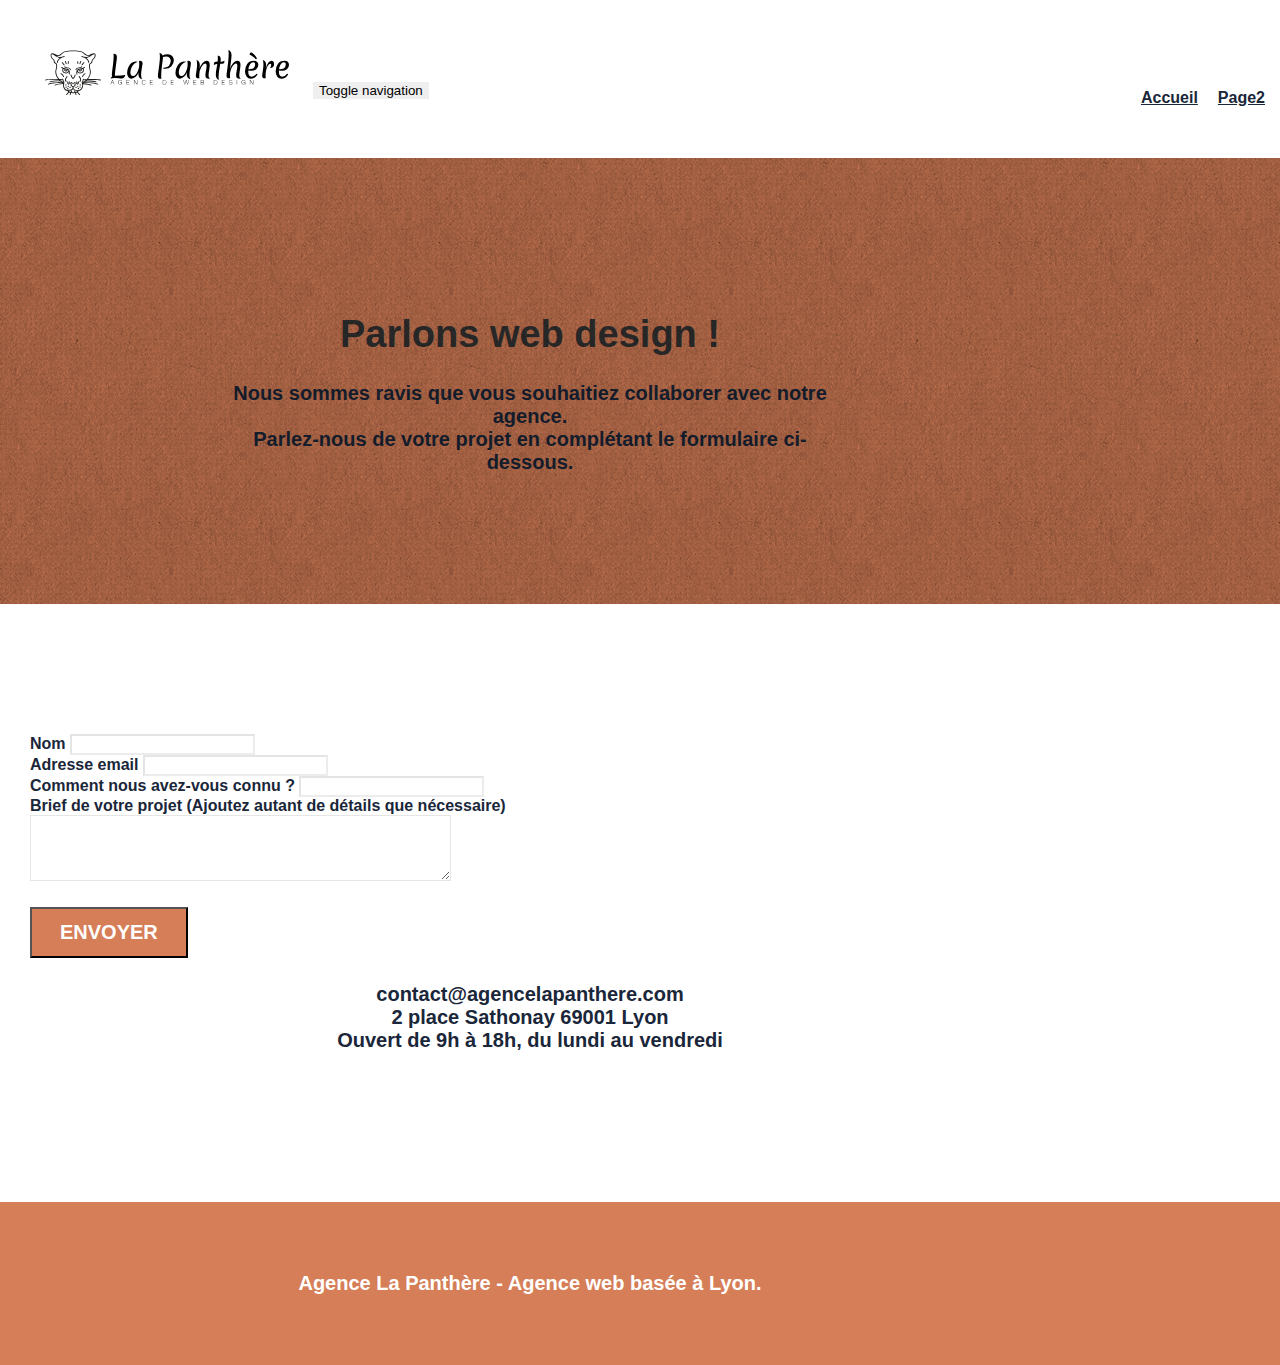
==== commit fc52cd57: "corrections soutenance" ====
--- a/page2.html
+++ b/page2.html
@@ -50,7 +50,7 @@
 						<li>
 						</li>
 						<li>
-							<a href="page2.html">page2 &gt;</a>
+							<a href="page2.html">Page2</a>
 						</li>
 					</ul>
 				</div>
@@ -65,10 +65,10 @@
 	<div class="container bloc-lg">
 		<div class="row">
 			<div class="col-sm-12">
-				<h1 class="text-center hero-bloc-text tc-white" style="display:none">
+				<h1 class="text-center hero-bloc-text tc-white" >
 					Parlons web design !
 				</h1>
-				<p class="text-center mg-lg tc-white tight-width-whitespace" style="display:none">
+				<p class="text-center mg-lg tc-white tight-width-whitespace" >
 					Nous sommes ravis que vous souhaitiez collaborer avec notre agence.<br>
 					Parlez-nous de votre projet en complétant le formulaire ci-dessous.
 				</p>
@@ -91,10 +91,10 @@
 						<input id="name" class="form-control" required />
 					</div>
 					<div class="form-group">
-						<label id="emailLabel" for="adresseemail">
+						<label id="emailLabel" for="email">
 							Adresse email
 						</label>
-						<input id="adresseemail" class="form-control" type="adresseemail" required />
+						<input id="email" class="form-control" type="email" required />
 					</div>
 					<div class="form-group">
 						<label id="textLabel" for="text">
@@ -137,6 +137,7 @@
 					<p class="text-center white">
 						Agence La Panthère - Agence web basée à Lyon.<br>
 					</p>
+					
 					<div class="row row-no-gutters social">
 						<div class="col-sm-3">
 							<div class="text-center">
--- a/style.css
+++ b/style.css
@@ -1 +1,696 @@
-.d-bloc .navbar-toggle .icon-bar,body{background:#fff}.bloc .container,.row.row-no-gutters>[class*=" col-"],.row.row-no-gutters>[class^=col-]{padding-right:0;padding-left:0}.nav-center .navbar-brand img,body{margin:0}.nav-invert .navbar .nav,.nav>li{float:left}a,button{outline:0!important}.scrollToTop,a,button{transition:.3s ease-in-out}.cta-hero,h3{text-transform:uppercase}body{padding:0;overflow-x:hidden;-webkit-font-smoothing:antialiased;-moz-osx-font-smoothing:grayscale}a:hover{text-decoration:none;cursor:pointer}#page-loading-blocs-notifaction{position:fixed;top:0;bottom:0;width:100%;z-index:100000;background:url("img/pageload-spinner.gif") center center no-repeat #fff}.bloc{width:100%;clear:both;background:50% 50%/cover no-repeat;padding:0 50px;-webkit-background-size:cover;-moz-background-size:cover;-o-background-size:cover;position:relative}.bloc-lg{padding:100px 50px}.bloc-md{padding:50px}.bloc-sm{padding:20px 50px}.bg-b-edge,.bg-bl-edge,.bg-br-edge,.bg-center,.bg-l-edge,.bg-r-edge,.bg-repeat,.bg-t-edge,.bg-tl-edge,.bg-tr-edge{-webkit-background-size:auto!important;-moz-background-size:auto!important;-o-background-size:auto!important;background-size:auto!important}.bg-repeat,.nav>li a:focus,.nav>li a:hover{background:0 0}.bg-t-edge{background:top no-repeat}.bloc-bg-texture::before{content:"";background-size:2px 2px;position:absolute;top:0;bottom:0;left:0;right:0}.texture-paper::before{background:url("img/texture-paper.png") 0 0/280px 280px}.nav>li>.dropdown a,.navbar-toggle:hover{background:0 0!important}.b-parallax{background-attachment:fixed}.d-bloc,.d-bloc .a-btn:hover,.d-bloc .navbar a:hover,.d-bloc .navbar-brand:hover,.d-bloc a:hover .icon-lg,.d-bloc a:hover .icon-md,.d-bloc a:hover .icon-sm,.d-bloc a:hover .icon-xl,.d-bloc button:hover,.d-bloc h1 a:hover,.d-bloc h2 a:hover,.d-bloc h3 a:hover,.d-bloc h4 a:hover,.d-bloc h5 a:hover,.d-bloc h6 a:hover,.d-bloc p a:hover{color:#fff}.d-bloc .divider-h span,.d-bloc .icon-round,.d-bloc .icon-rounded,.d-bloc .icon-semi-rounded-a,.d-bloc .icon-semi-rounded-b,.d-bloc .icon-square{border-color:#fff}.d-bloc .a-btn,.d-bloc .navbar a,.d-bloc .navbar-brand,.d-bloc a .icon-lg,.d-bloc a .icon-md,.d-bloc a .icon-sm,.d-bloc a .icon-xl,.d-bloc h1 a,.d-bloc h2 a,.d-bloc h3 a,.d-bloc h4 a,.d-bloc h5 a,.d-bloc h6 a,.d-bloc p a{color:rgba(255,255,255,.6)}.d-bloc .btn-wire,.d-bloc .btn-wire:hover{color:#fff;border-color:#fff}.d-bloc .panel icon,.l-bloc .icon-round,.l-bloc .icon-rounded,.l-bloc .icon-semi-rounded-a,.l-bloc .icon-semi-rounded-b,.l-bloc .icon-square{border-color:rgba(0,0,0,.7)}.d-bloc .panel,.l-bloc{color:rgba(0,0,0,.5)}.d-bloc .panel button:hover,.l-bloc button:hover{color:rgba(0,0,0,.7)}.d-bloc .panel .divider-h span,.l-bloc .divider-h span{border-color:rgba(0,0,0,.1)}.d-bloc .panel .a-btn,.l-bloc .a-btn,.l-bloc .navbar a,.l-bloc .navbar-brand,.l-bloc .navbar-toggle .icon-bar,.l-bloc a .icon-lg,.l-bloc a .icon-md,.l-bloc a .icon-sm,.l-bloc a .icon-xl,.l-bloc h1 a,.l-bloc h2 a,.l-bloc h3 a,.l-bloc h4 a,.l-bloc h5 a,.l-bloc h6 a,.l-bloc p a{color:rgba(0,0,0,.6)}.d-bloc .panel .a-btn:hover,.l-bloc .a-btn:hover,.l-bloc .navbar a:hover,.l-bloc .navbar-brand:hover,.l-bloc a:hover .icon-lg,.l-bloc a:hover .icon-md,.l-bloc a:hover .icon-sm,.l-bloc a:hover .icon-xl,.l-bloc h1 a:hover,.l-bloc h2 a:hover,.l-bloc h3 a:hover,.l-bloc h4 a:hover,.l-bloc h5 a:hover,.l-bloc h6 a:hover,.l-bloc p a:hover{color:#000}.d-bloc .panel .btn-wire,.d-bloc .panel .btn-wire:hover,.l-bloc .btn-wire,.l-bloc .btn-wire:hover{color:rgba(0,0,0,.7);border-color:rgba(0,0,0,.3)}.voffset{margin-top:30px}.voffset-lg{margin-top:80px}.row-no-gutters{margin-right:0;margin-left:0}#bloc-1-hero h1{font-size:32px}.navbar{margin-bottom:0;z-index:1}.navbar-brand{height:auto;padding:3px 15px;font-size:25px;font-weight:600;line-height:44px}.navbar-brand img{max-height:200px;margin:0 5px 0 0;display:inline}.navbar-brand img[src$=svg]{min-width:100px}.navbar .nav{padding-top:2px;margin-right:100px;float:right;z-index:1}.nav>li{margin-top:4px;font-size:16px}.navbar-nav .open .dropdown-menu>li>a{text-align:inherit}.navbar-toggle{margin:10px 10px 0 0;border:0}.mg-lg,.mg-md{margin-top:10px}.navbar-toggle .icon-bar{background-color:rgba(0,0,0,.5);width:26px}.nav-invert .navbar-brand,.nav-invert .navbar-header{float:right;position:relative;z-index:2}@media (min-width:768px){.site-navigation{position:absolute;top:50%;right:20px;transform:translate(0,-50%);-webkit-transform:translateY(-50%)}.nav>li .dropdown-menu a,.nav>li .dropdown-menu a:hover{color:#484848}.nav-invert .site-navigation{left:0;right:0}.nav-center{text-align:center}.nav-center .navbar-header{width:100%}.nav-center .nav>li,.nav-center .navbar-brand,.nav-center .navbar-header{float:none;display:inline-block}.nav-center .site-navigation{position:relative;width:100%;right:0;margin-right:0;margin-top:20px}.nav-center.mini-nav .navbar-toggle{float:none;margin:10px auto 0}}.nav>li>.dropdown a{display:block;padding:14px 15px}nav .caret{margin:0 5px}.dropdown-menu .dropdown-menu{top:-8px;left:100%}.dropdown-menu .dropmenu-flow-right{top:100%;left:0;margin-left:-1px;border-top-left-radius:0;border-top-right-radius:0}.dropdown-menu .dropdown span{border:4px solid #000;border-top-color:transparent;border-right-color:transparent;border-bottom-color:transparent;margin:6px -5px 0 0!important;float:right}.mg-md{margin-bottom:20px}.mg-lg{margin-bottom:40px}.btn{margin:0 5px 5px 0}.btn.pull-right{margin:0 0 5px 5px}.btn-d,.btn-d:focus,.btn-d:hover{color:#fff;background:rgba(0,0,0,.3)}.close-lightbox,.lightbox-caption,.next-lightbox,.prev-lightbox{background:rgba(0,0,0,.5);position:absolute}.btn-rd{border-radius:40px}.btn-clean{border:1px solid rgba(0,0,0,.08);border-bottom-color:rgba(0,0,0,.1);text-shadow:0 1px 0 rgba(0,0,1,.1);box-shadow:0 1px 3px rgba(0,0,1,.25),inset 0 1px 0 0 rgba(255,255,255,.15)}.icon-md{font-size:30px!important}.icon-lg{font-size:60px!important}.sm-shadow{text-shadow:0 1px 2px rgba(0,0,0,.3)}.panel-sq,.panel-sq .panel-footer,.panel-sq .panel-heading{border-radius:0}.panel-rd{border-radius:30px}.panel-rd .panel-heading{border-radius:29px 29px 0 0}.panel-rd .panel-footer{border-radius:0 0 29px 29px}.form-control{border-color:rgba(0,0,0,.1);box-shadow:none}.scrollToTop{width:40px;height:40px;position:fixed;bottom:20px;right:20px;opacity:0;z-index:500}.scrollToTop span{margin-top:6px}.showScrollTop{font-size:14px;opacity:1}a[data-lightbox]{position:relative;display:block;text-align:center}a[data-lightbox]:hover::before{content:"+";font-family:HelveticaNeue-Light,"Helvetica Neue Light","Helvetica Neue",Helvetica,Arial;font-size:32px;width:50px;height:50px;margin-left:-25px;border-radius:50%;background:rgba(0,0,0,.6);color:#fff;font-weight:100;z-index:1;position:absolute;top:50%;transform:translateY(-50%);-webkit-transform:translateY(-50%)}a[data-lightbox]:hover img{opacity:.6;-webkit-animation-fill-mode:none;animation-fill-mode:none}#lightbox-modal{display:flex;align-items:center}#lightbox-modal .modal-dialog{width:90%;max-width:900px;margin:0 auto}#lightbox-modal .modal-dialog img{max-height:90vh;margin:0 auto}.lightbox-caption{padding:20px;color:#fff;left:15px;right:15px;bottom:5px}.close-lightbox{color:#fff;font-size:30px;top:20px;right:20px;z-index:20;border:none;line-height:30px;padding:0 9px 5px;opacity:.3}.close-lightbox:hover,.next-lightbox:hover,.prev-lightbox:hover{opacity:1;color:#fff}.next-lightbox,.prev-lightbox{font-size:20px;color:rgba(255,255,255,.9);transition:.2s ease-in-out;top:45%;z-index:1;opacity:.4}.next-lightbox{padding:6px 8px 1px 13px;right:25px}.prev-lightbox{padding:6px 13px 1px 10px;left:25px}.snapshot-lb .modal-body{padding-bottom:45px}.snapshot-lb .lightbox-caption{padding:0;color:rgba(0,0,0,.5);background:0 0}.btn,a,h1,h2,h3,h4,h5,h6,label,p{font-family:helvetica;font-weight:700;color:#1a2639!important}h1,h3,h4{color:#333!important}.cta-hero,.ltc-white,.ltc-white:hover,.white{color:#fff!important}.container{max-width:1000px}.hero-bloc-text{font-size:38px}.hero-bloc-text-sub{font-size:36px}.c-text{line-height:26px;font-style:italic;font-size:16px;text-align:center;font-weight:lighter;max-width:520px;margin:auto}.cta-hero,.h1,p{font-size:20px}.cta-hero,h2,h3{font-weight:700}.tight-width-whitespace{max-width:600px;margin:auto}.h1{font-family:"Open Sans"}.cta-hero{margin-top:22px;padding:12px 28px}.social{max-width:400px;margin:auto}h2{font-size:32px;line-height:1.4em}h3{font-size:15px}.med-width-whitespace{max-width:800px;margin:auto;box-shadow:0 0 0 #000}.icons{margin-bottom:14px;margin-top:24px}.portfolio-thumb{margin-bottom:24px}.portfolio-row{margin-bottom:44px;margin-top:50px}.avatar{box-shadow:0 4px 9px rgba(0,0,0,.3)}.black-background{background-color:rgba(165,147,99,.7);padding:40px}.bold-link{font-weight:900;text-decoration:underline!important}.bgc-white{background-color:#fff}.bgc-dark-slate-blue{background-color:#1a2639}.bgc-atomic-tangerine{background-color:#d67e57}.tc-white{color:#f3976c!important}.btn-atomic-tangerine{background:#d67e57;color:#fff!important}.btn-atomic-tangerine:hover{background:#d67e57!important;color:#fff!important}.ltc-atomic-tangerine,.ltc-atomic-tangerine:hover{color:#d67e57!important}.icon-dark-slate-blue{color:#1a2639!important;border-color:#1a2639!important}.bg-dots-bg{background-image:url("img/dots-bg.png")}.bg-lines-h2-bg{background-image:url("img/lines-h2-bg.png")}.bg-banniere{background-image:url("img/agence-la-panthere.jpg")}.bg-presentation{background-image:url("img/image-de-presentation.bmp")}@media (max-width:1024px){.bloc{padding-left:20px;padding-right:20px}.bloc-tile-2.full-width-bloc .container,.bloc-tile-3.full-width-bloc .container,.bloc-tile-4.full-width-bloc .container,.bloc.full-width-bloc{padding-left:0;padding-right:0}}@media (max-width:992px) and (min-width:768px){.navbar .nav{max-width:80%}.nav-center.navbar .nav{max-width:100%}}@media only screen and (min-device-width:768px) and (max-device-width:1024px) and (orientation:landscape){.b-parallax{background-attachment:scroll}}@media only screen and (min-device-width:1024px) and (max-device-width:1366px) and (-webkit-min-device-pixel-ratio:1.5){.b-parallax{background-attachment:scroll}}@media (max-width:991px){.container{width:100%}.b-parallax{background-attachment:scroll}#hero-bloc,.page-container{overflow-x:hidden;position:relative}.bloc{padding-left:constant(safe-area-inset-left);padding-right:constant(safe-area-inset-right)}.bloc-group,.bloc-group .bloc{display:block;width:100%}.bloc-fill-screen .fill-bloc-bottom-edge,.bloc-fill-screen .fill-bloc-top-edge{padding:0 20px;padding-left:constant(safe-area-inset-left);padding-right:constant(safe-area-inset-right)}}@media (max-width:400px){.bloc{padding-left:0;padding-right:0}}@media (max-width:767px){.page-container{overflow-x:hidden;position:relative}#disqus_thread,h1,h2,h3,h4,h5,h6,p{padding-left:10px!important;padding-right:10px!important}.b-parallax{background-attachment:scroll}.navbar .nav{padding-top:0;border-top:1px solid rgba(0,0,0,.2);float:none!important}.navbar.row{margin-left:0;margin-right:0}.site-navigation{position:inherit;transform:none;-webkit-transform:none;-ms-transform:none}.nav>li{margin-top:0;border-bottom:1px solid rgba(0,0,0,.1);background:rgba(0,0,0,.05);text-align:left;padding-left:15px;width:100%}.nav>li:hover{background:rgba(0,0,0,.08)}.dropdown .dropdown a .caret{float:none;margin:5px 0 0 10px!important;border:4px solid #000;border-bottom-color:transparent;border-right-color:transparent;border-left-color:transparent}#hero-bloc .navbar .nav{background:rgba(0,0,0,.8)}#hero-bloc .navbar .nav a{color:rgba(255,255,255,.6)}.hero{padding:50px 0}.hero-nav{left:-1px;right:-1px}.navbar-collapse{padding:0;overflow-x:hidden;-webkit-box-shadow:none;box-shadow:none}.navbar-brand img{max-height:40px;width:auto}.nav-invert .navbar-header{float:none;width:100%}.nav-invert .navbar-toggle{float:left;margin-left:10px}.bloc,.bloc-fill-screen .fill-bloc-bottom-edge,.bloc-fill-screen .fill-bloc-top-edge,.bloc-md,.bloc-sm,.bloc-tile-2 .container,.bloc-tile-3 .container,.bloc-tile-4 .container{padding-left:0;padding-right:0}.bloc-lg,.bloc-xl,.bloc-xxl{padding:40px 0}.a-block{padding:0 10px}.btn-dwn{display:none}.voffset{margin-top:5px}.voffset-md{margin-top:20px}.voffset-lg{margin-top:30px}form{padding:5px}.close-lightbox{display:inline-block}.blocsapp-device-iphone5{background-size:216px 425px;padding-top:60px;width:216px;height:425px}.blocsapp-device-iphone5 img{width:180px;height:320px}.bloc-mob-center-text{text-align:center}}+.d-bloc .navbar-toggle .icon-bar, body {
+    background: #fff;
+}
+.bloc .container, .row.row-no-gutters>[class*=" col-"], .row.row-no-gutters>[class^=col-] {
+    padding-right: 0;
+    padding-left: 0;
+}
+.nav-center .navbar-brand img, body {
+    margin: 0;
+}
+.nav-invert .navbar .nav, .nav>li {
+    float: left;
+}
+a, button {
+    outline: 0!important;
+}
+.scrollToTop, a, button {
+    transition: .3s ease-in-out;
+}
+.cta-hero, h3 {
+    text-transform: uppercase;
+}
+body {
+    padding: 0;
+    overflow-x: hidden;
+    -webkit-font-smoothing: antialiased;
+    -moz-osx-font-smoothing: grayscale;
+}
+a:hover {
+    text-decoration: none;
+    cursor: pointer;
+}
+#page-loading-blocs-notifaction {
+    position: fixed;
+    top: 0;
+    bottom: 0;
+    width: 100%;
+    z-index: 100000;
+    background: url("img/pageload-spinner.gif") center center no-repeat #fff;
+}
+.bloc {
+    width: 100%;
+    clear: both;
+    background: 50% 50%/cover no-repeat;
+    padding: 30px;
+    -webkit-background-size: cover;
+    -moz-background-size: cover;
+    -o-background-size: cover;
+    position: relative;
+}
+.bloc-lg {
+    padding: 100px 50px;
+}
+.bloc-md {
+    padding: 40px;
+}
+.bloc-sm {
+    padding: 20px 40px;
+}
+.bg-b-edge, .bg-bl-edge, .bg-br-edge, .bg-center, .bg-l-edge, .bg-r-edge, .bg-repeat, .bg-t-edge, .bg-tl-edge, .bg-tr-edge {
+    -webkit-background-size: auto!important;
+    -moz-background-size: auto!important;
+    -o-background-size: auto!important;
+    background-size: auto!important;
+}
+.bg-repeat, .nav>li a:focus, .nav>li a:hover {
+    background: 0 0;
+}
+.bg-t-edge {
+    background: top no-repeat;
+}
+
+.bloc-bg-texture::before {
+    content: "";
+    background-size: 2px 2px;
+    position: absolute;
+    top: 0;
+    bottom: 0;
+    left: 0;
+    right: 0;
+}
+.texture-paper::before {
+    background: url("img/texture-paper.png") 0 0/280px 280px;
+}
+.nav>li>.dropdown a, .navbar-toggle:hover {
+    background: 0 0!important;
+}
+.b-parallax {
+    background-attachment: fixed;
+}
+.d-bloc, .d-bloc .a-btn:hover, .d-bloc .navbar a:hover, .d-bloc .navbar-brand:hover, .d-bloc a:hover .icon-lg, .d-bloc a:hover .icon-md, .d-bloc a:hover .icon-sm, .d-bloc a:hover .icon-xl, .d-bloc button:hover, .d-bloc h1 a:hover, .d-bloc h2 a:hover, .d-bloc h3 a:hover, .d-bloc h4 a:hover, .d-bloc h5 a:hover, .d-bloc h6 a:hover, .d-bloc p a:hover {
+    color: #fff;
+}
+.d-bloc .divider-h span, .d-bloc .icon-round, .d-bloc .icon-rounded, .d-bloc .icon-semi-rounded-a, .d-bloc .icon-semi-rounded-b, .d-bloc .icon-square {
+    border-color: #fff;
+}
+.d-bloc .a-btn, .d-bloc .navbar a, .d-bloc .navbar-brand, .d-bloc a .icon-lg, .d-bloc a .icon-md, .d-bloc a .icon-sm, .d-bloc a .icon-xl, .d-bloc h1 a, .d-bloc h2 a, .d-bloc h3 a, .d-bloc h4 a, .d-bloc h5 a, .d-bloc h6 a, .d-bloc p a {
+    color: rgba(255, 255, 255, .6);
+}
+.d-bloc .btn-wire, .d-bloc .btn-wire:hover {
+    color: #fff;
+    border-color: #fff;
+}
+.d-bloc .panel icon, .l-bloc .icon-round, .l-bloc .icon-rounded, .l-bloc .icon-semi-rounded-a, .l-bloc .icon-semi-rounded-b, .l-bloc .icon-square {
+    border-color: rgba(0, 0, 0, .7);
+}
+.d-bloc .panel, .l-bloc {
+    color: rgba(0, 0, 0, .5);
+}
+.d-bloc .panel button:hover, .l-bloc button:hover {
+    color: rgba(0, 0, 0, .7);
+}
+.d-bloc .panel .divider-h span, .l-bloc .divider-h span {
+    border-color: rgba(0, 0, 0, .1);
+}
+.d-bloc .panel .a-btn, .l-bloc .a-btn, .l-bloc .navbar a, .l-bloc .navbar-brand, .l-bloc .navbar-toggle .icon-bar, .l-bloc a .icon-lg, .l-bloc a .icon-md, .l-bloc a .icon-sm, .l-bloc a .icon-xl, .l-bloc h1 a, .l-bloc h2 a, .l-bloc h3 a, .l-bloc h4 a, .l-bloc h5 a, .l-bloc h6 a, .l-bloc p a {
+    color: rgba(0, 0, 0, .6);
+}
+.d-bloc .panel .a-btn:hover, .l-bloc .a-btn:hover, .l-bloc .navbar a:hover, .l-bloc .navbar-brand:hover, .l-bloc a:hover .icon-lg, .l-bloc a:hover .icon-md, .l-bloc a:hover .icon-sm, .l-bloc a:hover .icon-xl, .l-bloc h1 a:hover, .l-bloc h2 a:hover, .l-bloc h3 a:hover, .l-bloc h4 a:hover, .l-bloc h5 a:hover, .l-bloc h6 a:hover, .l-bloc p a:hover {
+    color: #000;
+}
+.d-bloc .panel .btn-wire, .d-bloc .panel .btn-wire:hover, .l-bloc .btn-wire, .l-bloc .btn-wire:hover {
+    color: rgba(0, 0, 0, .7);
+    border-color: rgba(0, 0, 0, .3);
+}
+.voffset {
+    margin-top: 30px;
+}
+.voffset-lg {
+    margin-top: 80px;
+}
+.row-no-gutters {
+    margin-right: 0;
+    margin-left: 0;
+}
+#bloc-1-hero h1 {
+    font-size: 32px;
+}
+.navbar {
+    margin-bottom: 0;
+    z-index: 1;
+}
+.navbar-brand {
+    height: auto;
+    padding: 3px 15px;
+    font-size: 25px;
+    font-weight: 600;
+    line-height: 44px;
+}
+.navbar-brand img {
+    max-height: 200px;
+    margin: 0 5px 0 0;
+    display: inline;
+}
+.navbar-brand img[src$=svg] {
+    min-width: 100px;
+}
+.navbar .nav {
+    
+    padding-top: 2px;
+    padding-right: 50px;
+    float: right;
+    z-index: 1;
+}
+.nav>li {
+    padding: 5px;
+    list-style: none;
+    margin-top: 4px;
+    font-size: 16px;
+}
+.navbar-nav .open .dropdown-menu>li>a {
+    text-align: inherit;
+}
+.navbar-toggle {
+    margin: 10px 10px 0 0;
+    border: 0;
+}
+
+.mg-lg, .mg-md {
+    margin-top: 10px;
+}
+.navbar-toggle .icon-bar {
+    background-color: rgba(0, 0, 0, .5);
+    width: 26px;
+}
+.nav-invert .navbar-brand, .nav-invert .navbar-header {
+    float: right;
+    position: relative;
+    z-index: 2;
+}
+@media (min-width:768px) {
+    .site-navigation {
+    position: absolute;
+    top: 50%;
+    right: 20px;
+    transform: translate(0, -50%);
+    -webkit-transform: translateY(-50%);
+}
+.nav>li .dropdown-menu a, .nav>li .dropdown-menu a:hover {
+    color: #484848;
+}
+.nav-invert .site-navigation {
+    left: 0;
+    right: 0;
+}
+.nav-center {
+    text-align: center;
+}
+.nav-center .navbar-header {
+    width: 100%}
+.nav-center .nav>li, .nav-center .navbar-brand, .nav-center .navbar-header {
+    float: none;
+    display: inline-block;
+}
+.nav-center .site-navigation {
+    position: relative;
+    width: 100%;
+    right: 0;
+    margin-right: 0;
+    margin-top: 20px;
+}
+.nav-center.mini-nav .navbar-toggle {
+    float: none;
+    margin: 10px auto 0;
+}
+}.nav>li>.dropdown a {
+    display: block;
+    padding: 14px 15px;
+}
+nav .caret {
+    margin: 0 5px;
+}
+.dropdown-menu .dropdown-menu {
+    top: -8px;
+    left: 100%}
+.dropdown-menu .dropmenu-flow-right {
+    top: 100%;
+    left: 0;
+    margin-left: -1px;
+    border-top-left-radius: 0;
+    border-top-right-radius: 0;
+}
+.dropdown-menu .dropdown span {
+    border: 4px solid #000;
+    border-top-color: transparent;
+    border-right-color: transparent;
+    border-bottom-color: transparent;
+    margin: 6px -5px 0 0!important;
+    float: right;
+}
+.mg-md {
+    margin-bottom: 20px;
+    font-size: 26px;
+}
+.mg-lg {
+    margin-bottom: 40px;
+}
+.btn {
+    margin: 0 5px 5px 0;
+}
+.btn.pull-right {
+    margin: 0 0 5px 5px;
+}
+.btn-d, .btn-d:focus, .btn-d:hover {
+    color: #fff;
+    background: rgba(0, 0, 0, .3);
+}
+.close-lightbox, .lightbox-caption, .next-lightbox, .prev-lightbox {
+    background: rgba(0, 0, 0, .5);
+    position: absolute;
+}
+.btn-rd {
+    border-radius: 40px;
+}
+.btn-clean {
+    border: 1px solid rgba(0, 0, 0, .08);
+    border-bottom-color: rgba(0, 0, 0, .1);
+    text-shadow: 0 1px 0 rgba(0, 0, 1, .1);
+    box-shadow: 0 1px 3px rgba(0, 0, 1, .25), inset 0 1px 0 0 rgba(255, 255, 255, .15);
+}
+.icon-md {
+    font-size: 30px!important;
+}
+.icon-lg {
+    font-size: 60px!important;
+}
+.sm-shadow {
+    text-shadow: 0 1px 2px rgba(0, 0, 0, .3);
+}
+.panel-sq, .panel-sq .panel-footer, .panel-sq .panel-heading {
+    border-radius: 0;
+}
+.panel-rd {
+    border-radius: 30px;
+}
+.panel-rd .panel-heading {
+    border-radius: 29px 29px 0 0;
+}
+.panel-rd .panel-footer {
+    border-radius: 0 0 29px 29px;
+}
+.form-control {
+    border-color: rgba(0, 0, 0, .1);
+    box-shadow: none;
+}
+.scrollToTop {
+    width: 40px;
+    height: 40px;
+    position: fixed;
+    bottom: 20px;
+    right: 20px;
+    opacity: 0;
+    z-index: 500;
+}
+.scrollToTop span {
+    margin-top: 6px;
+}
+.showScrollTop {
+    font-size: 14px;
+    opacity: 1;
+}
+a[data-lightbox] {
+    position: relative;
+    display: block;
+    text-align: center;
+}
+a[data-lightbox]:hover::before {
+    content: "+";
+    font-family: HelveticaNeue-Light, "Helvetica Neue Light", "Helvetica Neue", Helvetica, Arial;
+    font-size: 32px;
+    width: 50px;
+    height: 50px;
+    margin-left: -25px;
+    border-radius: 50%;
+    background: rgba(0, 0, 0, .6);
+    color: #fff;
+    font-weight: 100;
+    z-index: 1;
+    position: absolute;
+    top: 50%;
+    transform: translateY(-50%);
+    -webkit-transform: translateY(-50%);
+}
+a[data-lightbox]:hover img {
+    opacity: .6;
+    -webkit-animation-fill-mode: none;
+    animation-fill-mode: none;
+}
+#lightbox-modal {
+    display: flex;
+    align-items: center;
+}
+#lightbox-modal .modal-dialog {
+    width: 90%;
+    max-width: 900px;
+    margin: 0 auto;
+}
+#lightbox-modal .modal-dialog img {
+    max-height: 90vh;
+    margin: 0 auto;
+}
+.lightbox-caption {
+    padding: 20px;
+    color: #fff;
+    left: 15px;
+    right: 15px;
+    bottom: 5px;
+}
+.close-lightbox {
+    color: #fff;
+    font-size: 30px;
+    top: 20px;
+    right: 20px;
+    z-index: 20;
+    border: none;
+    line-height: 30px;
+    padding: 0 9px 5px;
+    opacity: .3;
+}
+.close-lightbox:hover, .next-lightbox:hover, .prev-lightbox:hover {
+    opacity: 1;
+    color: #fff;
+}
+.next-lightbox, .prev-lightbox {
+    font-size: 20px;
+    color: rgba(255, 255, 255, .9);
+    transition: .2s ease-in-out;
+    top: 45%;
+    z-index: 1;
+    opacity: .4;
+}
+.next-lightbox {
+    padding: 6px 8px 1px 13px;
+    right: 25px;
+}
+.prev-lightbox {
+    padding: 6px 13px 1px 10px;
+    left: 25px;
+}
+.snapshot-lb .modal-body {
+    padding-bottom: 45px;
+}
+.snapshot-lb .lightbox-caption {
+    padding: 0;
+    color: rgba(0, 0, 0, .5);
+    background: 0 0;
+}
+.btn, a, h1, h2, h3, h4, h5, h6, label, p {
+    font-family: helvetica;
+    font-weight: 700;
+    text-align: center;
+    color: #1a2639!important;
+}
+h1, h3, h4 {
+    color: #333!important;
+}
+.cta-hero, .ltc-white, .ltc-white:hover, .white {
+    color: #fff!important;
+}
+.container {
+    max-width: 1000px;
+}
+.hero-bloc-text {
+    font-size: 38px;
+}
+.hero-bloc-text-sub {
+    font-size: 36px;
+}
+.c-text {
+    line-height: 26px;
+    font-style: italic;
+    font-size: 16px;
+    text-align: center;
+    font-weight: lighter;
+    max-width: 520px;
+    margin: auto;
+}
+.cta-hero, .h1, p {
+    font-size: 20px;
+}
+.cta-hero, h2, h3 {
+    font-weight: 700;
+}
+.tight-width-whitespace {
+    max-width: 600px;
+    margin: auto;
+}
+.h1 {
+    font-family: "Open Sans"}
+.cta-hero {
+    margin-top: 22px;
+    padding: 12px 28px;
+}
+.social {
+    max-width: 400px;
+    margin: auto;
+}
+h2 {
+    font-size: 20px;
+    line-height: 1.4em;
+}
+h3 {
+    font-size: 15px;
+}
+.med-width-whitespace {
+    max-width: 800px;
+    margin: auto;
+    box-shadow: 0 0 0 #000;
+}
+.icons {
+    margin-bottom: 14px;
+    margin-top: 24px;
+}
+.portfolio-thumb {
+    margin-bottom: 24px;
+}
+.portfolio-row {
+    margin-bottom: 44px;
+    margin-top: 50px;
+}
+.avatar {
+    box-shadow: 0 4px 9px rgba(0, 0, 0, .3);
+}
+.black-background {
+    background-color: rgba(165, 147, 99, .7);
+    padding: 40px;
+}
+.bold-link {
+    font-weight: 900;
+    text-decoration: underline!important;
+}
+.bgc-white {
+    background-color: #fff;
+}
+.bgc-dark-slate-blue {
+    background-color: #1a2639;
+}
+.bgc-atomic-tangerine {
+    background-color: #d67e57;
+}
+.tc-white {
+    color: #1a2639;
+}
+.btn-atomic-tangerine {
+    background: #d67e57;
+    color: #fff!important;
+}
+.btn-atomic-tangerine:hover {
+    background: #d67e57!important;
+    color: #fff!important;
+}
+.ltc-atomic-tangerine, .ltc-atomic-tangerine:hover {
+    color: #d67e57!important;
+}
+.icon-dark-slate-blue {
+    color: #1a2639!important;
+    border-color: #1a2639!important;
+}
+.bg-dots-bg {
+    background-image: url("img/dots-bg.png");
+}
+.bg-lines-h2-bg {
+    background-image: url("img/lines-h2-bg.png");
+}
+.bg-banniere {
+    background-image: url("img/agence-la-panthere.jpg");
+}
+.bg-presentation {
+    background-image: url("img/image-de-presentation.bmp");
+}
+@media (max-width:1024px) {
+    .bloc {
+    padding-left: 20px;
+    padding-right: 20px;
+}
+.bloc-tile-2.full-width-bloc .container, .bloc-tile-3.full-width-bloc .container, .bloc-tile-4.full-width-bloc .container, .bloc.full-width-bloc {
+    padding-left: 0;
+    padding-right: 0;
+}
+}@media (max-width:992px) and (min-width:768px) {
+    .navbar .nav {
+    max-width: 80%}
+.nav-center.navbar .nav {
+    max-width: 100%}
+}@media only screen and (min-device-width:768px) and (max-device-width:1024px) and (orientation:landscape) {
+    .b-parallax {
+    background-attachment: scroll;
+}
+}@media only screen and (min-device-width:1024px) and (max-device-width:1366px) and (-webkit-min-device-pixel-ratio:1.5) {
+    .b-parallax {
+    background-attachment: scroll;
+}
+}@media (max-width:991px) {
+    .container {
+    width: 100%}
+.b-parallax {
+    background-attachment: scroll;
+}
+#hero-bloc, .page-container {
+    overflow-x: hidden;
+    position: relative;
+}
+.bloc {
+    padding-left: constant(safe-area-inset-left);
+    padding-right: constant(safe-area-inset-right);
+}
+.bloc-group, .bloc-group .bloc {
+    display: block;
+    width: 100%}
+.bloc-fill-screen .fill-bloc-bottom-edge, .bloc-fill-screen .fill-bloc-top-edge {
+    padding: 0 20px;
+    padding-left: constant(safe-area-inset-left);
+    padding-right: constant(safe-area-inset-right);
+}
+}@media (max-width:400px) {
+    .bloc {
+    padding-left: 0;
+    padding-right: 0;
+}
+}@media (max-width:767px) {
+    .page-container {
+    overflow-x: hidden;
+    position: relative;
+}
+#disqus_thread, h1, h2, h3, h4, h5, h6, p {
+    padding-left: 10px!important;
+    padding-right: 10px!important;
+}
+.b-parallax {
+    background-attachment: scroll;
+}
+.navbar .nav {
+    padding-top: 0;
+    border-top: 1px solid rgba(0, 0, 0, .2);
+    float: none!important;
+}
+.navbar.row {
+    margin-left: 0;
+    margin-right: 0;
+}
+.site-navigation {
+    position: inherit;
+    transform: none;
+    -webkit-transform: none;
+    -ms-transform: none;
+}
+.nav>li {
+    margin-top: 0;
+    border-bottom: 1px solid rgba(0, 0, 0, .1);
+    background: rgba(0, 0, 0, .05);
+    text-align: left;
+    padding-left: 15px;
+    width: 100%}
+.nav>li:hover {
+    background: rgba(0, 0, 0, .08);
+}
+.dropdown .dropdown a .caret {
+    float: none;
+    margin: 5px 0 0 10px!important;
+    border: 4px solid #000;
+    border-bottom-color: transparent;
+    border-right-color: transparent;
+    border-left-color: transparent;
+}
+#hero-bloc .navbar .nav {
+    background: rgba(0, 0, 0, .8);
+}
+#hero-bloc .navbar .nav a {
+    color: rgba(255, 255, 255, .6);
+}
+.hero {
+    padding: 50px 0;
+}
+.hero-nav {
+    left: -1px;
+    right: -1px;
+}
+.navbar-collapse {
+    padding: 0;
+    overflow-x: hidden;
+    -webkit-box-shadow: none;
+    box-shadow: none;
+}
+.navbar-brand img {
+    max-height: 40px;
+    width: auto;
+}
+.nav-invert .navbar-header {
+    float: none;
+    width: 100%}
+.nav-invert .navbar-toggle {
+    float: left;
+    margin-left: 10px;
+}
+.bloc, .bloc-fill-screen .fill-bloc-bottom-edge, .bloc-fill-screen .fill-bloc-top-edge, .bloc-md, .bloc-sm, .bloc-tile-2 .container, .bloc-tile-3 .container, .bloc-tile-4 .container {
+    padding-left: 0;
+    padding-right: 0;
+}
+.bloc-lg, .bloc-xl, .bloc-xxl {
+    
+}
+.a-block {
+    padding: 0 10px;
+}
+.btn-dwn {
+    display: none;
+}
+.voffset {
+    margin-top: 5px;
+}
+.voffset-md {
+    margin-top: 20px;
+}
+.voffset-lg {
+    margin-top: 30px;
+}
+form {
+    padding: 5px;
+}
+.close-lightbox {
+    display: inline-block;
+}
+.blocsapp-device-iphone5 {
+    background-size: 216px 425px;
+    padding-top: 60px;
+    width: 216px;
+    height: 425px;
+}
+.blocsapp-device-iphone5 img {
+    width: 180px;
+    height: 320px;
+}
+.bloc-mob-center-text {
+    text-align: center;
+}
+}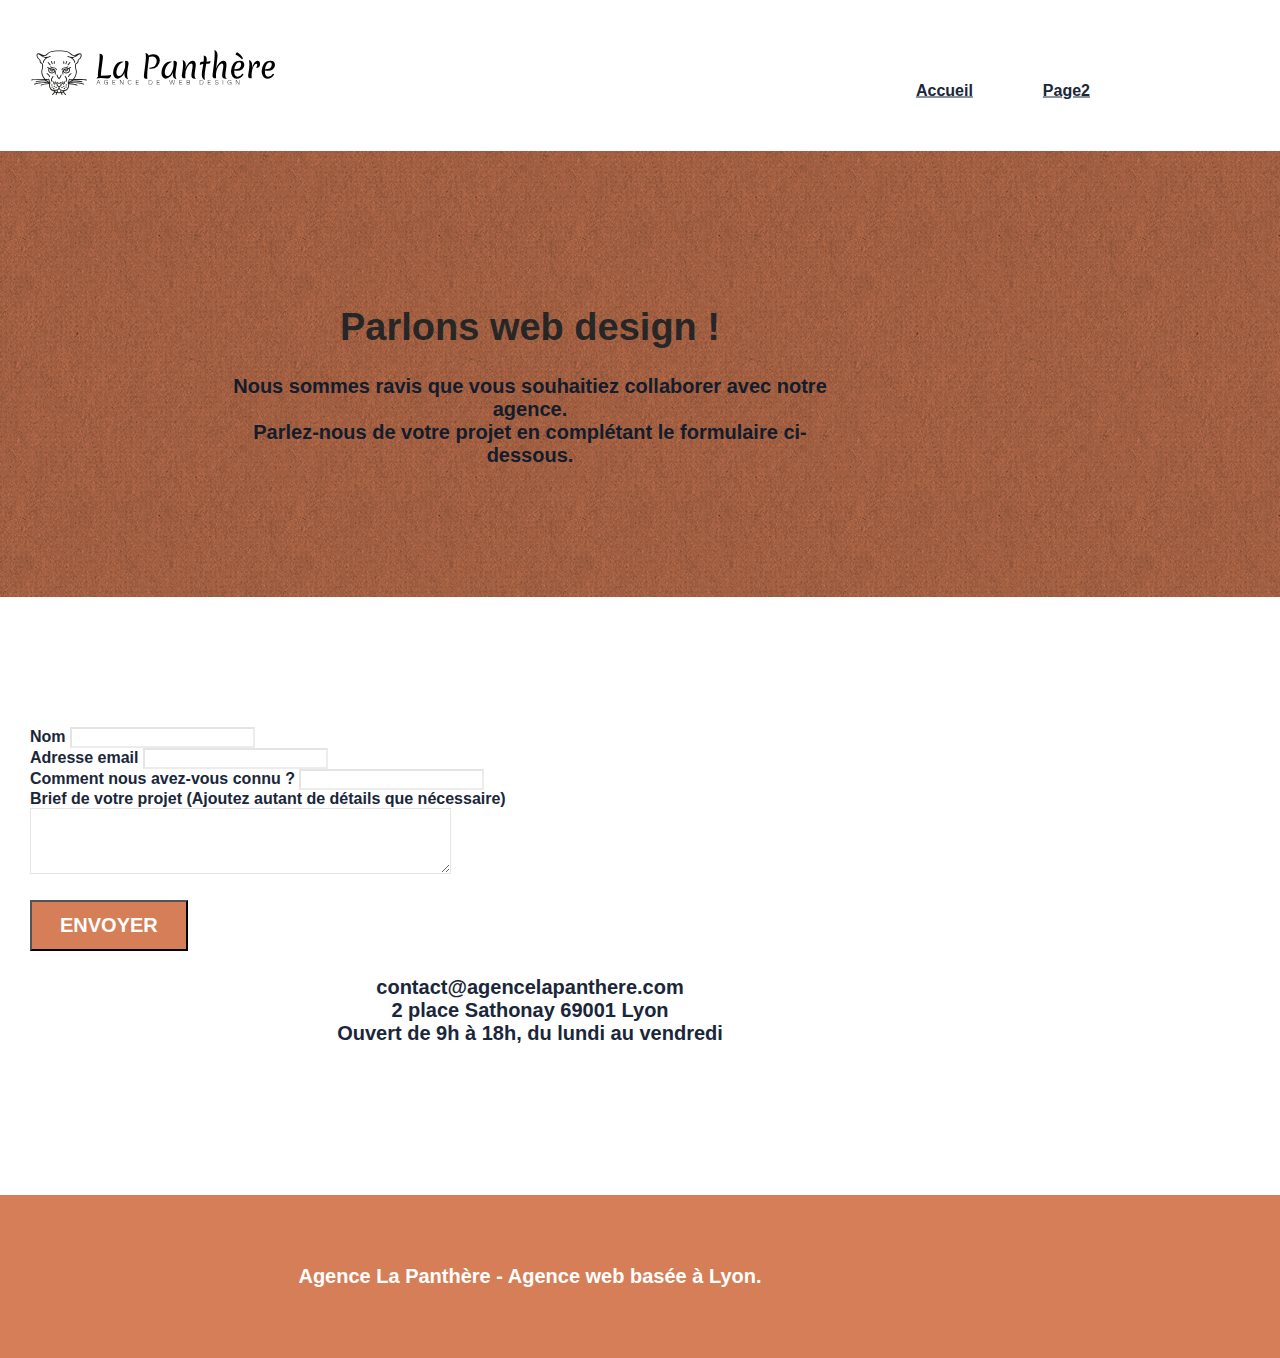
==== commit b8627be8: "derniere corrections - soutenance" ====
--- a/page2.html
+++ b/page2.html
@@ -38,9 +38,9 @@
 			<nav class="navbar row">
 				<div class="navbar-header">
 					<a class="navbar-brand" href="index.html"><img src="img/agence-la-panthere-monochrome.svg" alt="La Panthere Agence web design logo" height="45" /></a>
-					<button id="nav-toggle" type="button" class="ui-navbar-toggle navbar-toggle" data-toggle="collapse" data-target=".navbar-1">
+					<!--<button id="nav-toggle" type="button" class="ui-navbar-toggle navbar-toggle" data-toggle="collapse" data-target=".navbar-1">
 						<span class="sr-only">Toggle navigation</span><span class="icon-bar"></span><span class="icon-bar"></span><span class="icon-bar"></span>
-					</button>
+					</button>-->
 				</div>
 				<div class="collapse navbar-collapse navbar-1 special-dropdown-nav">
 					<ul class="site-navigation nav navbar-nav">
--- a/style.css
+++ b/style.css
@@ -142,10 +142,8 @@
 }
 .navbar-brand {
     height: auto;
-    padding: 3px 15px;
+    padding: 1px 1px;
     font-size: 25px;
-    font-weight: 600;
-    line-height: 44px;
 }
 .navbar-brand img {
     max-height: 200px;
@@ -158,15 +156,17 @@
 .navbar .nav {
     
     padding-top: 2px;
-    padding-right: 50px;
+    padding-right: 200px;
     float: right;
     z-index: 1;
 }
 .nav>li {
     padding: 5px;
     list-style: none;
-    margin-top: 4px;
+    text-decoration: none;
     font-size: 16px;
+    margin-bottom: 5px;
+    margin-right: 25px;
 }
 .navbar-nav .open .dropdown-menu>li>a {
     text-align: inherit;
@@ -221,7 +221,7 @@
 }
 .nav-center.mini-nav .navbar-toggle {
     float: none;
-    margin: 10px auto 0;
+    
 }
 }.nav>li>.dropdown a {
     display: block;
@@ -657,7 +657,7 @@
     padding-right: 0;
 }
 .bloc-lg, .bloc-xl, .bloc-xxl {
-    
+    padding: 40px 0;
 }
 .a-block {
     padding: 0 10px;
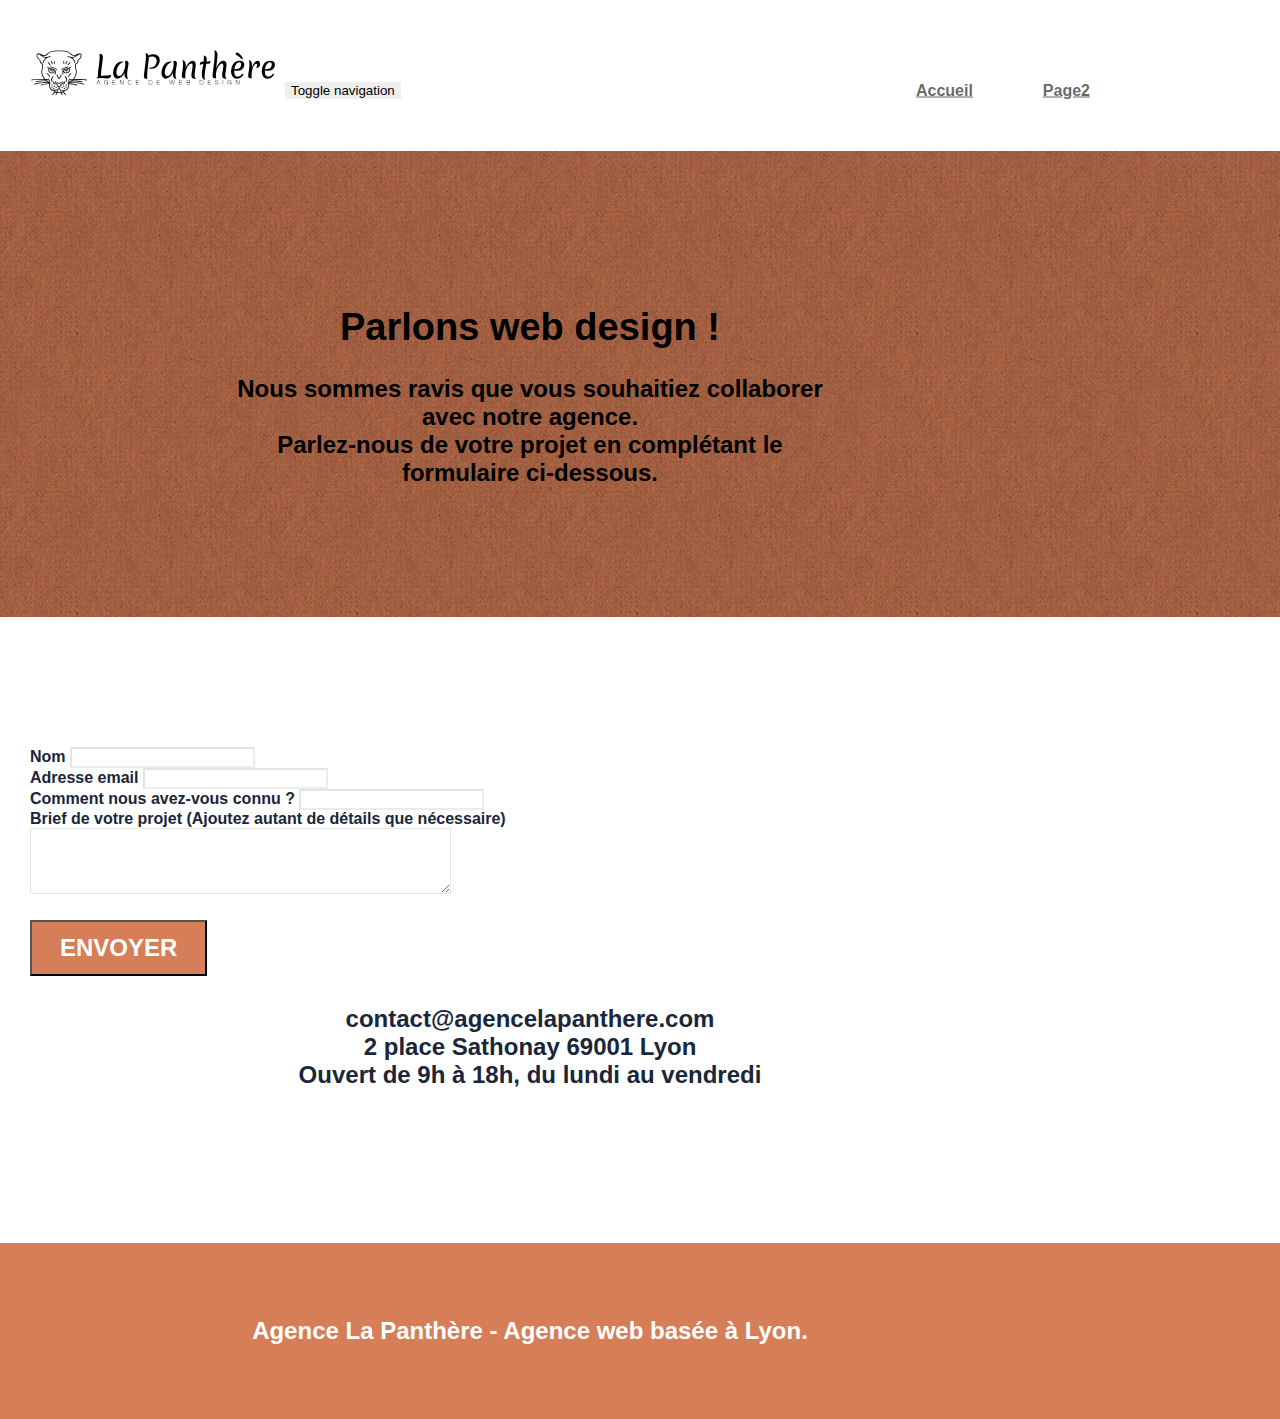
==== commit 36e19402: "P4 - new corrections" ====
--- a/page2.html
+++ b/page2.html
@@ -38,9 +38,9 @@
 			<nav class="navbar row">
 				<div class="navbar-header">
 					<a class="navbar-brand" href="index.html"><img src="img/agence-la-panthere-monochrome.svg" alt="La Panthere Agence web design logo" height="45" /></a>
-					<!--<button id="nav-toggle" type="button" class="ui-navbar-toggle navbar-toggle" data-toggle="collapse" data-target=".navbar-1">
+					<button id="nav-toggle" type="button" class="ui-navbar-toggle navbar-toggle" data-toggle="collapse" data-target=".navbar-1">
 						<span class="sr-only">Toggle navigation</span><span class="icon-bar"></span><span class="icon-bar"></span><span class="icon-bar"></span>
-					</button>-->
+					</button>
 				</div>
 				<div class="collapse navbar-collapse navbar-1 special-dropdown-nav">
 					<ul class="site-navigation nav navbar-nav">
--- a/style.css
+++ b/style.css
@@ -134,7 +134,8 @@
     margin-left: 0;
 }
 #bloc-1-hero h1 {
-    font-size: 32px;
+    font-size: 35px;
+    color:#000;
 }
 .navbar {
     margin-bottom: 0;
@@ -409,10 +410,10 @@
     font-family: helvetica;
     font-weight: 700;
     text-align: center;
-    color: #1a2639!important;
+    color: #1a2639;
 }
 h1, h3, h4 {
-    color: #333!important;
+    color: #333;
 }
 .cta-hero, .ltc-white, .ltc-white:hover, .white {
     color: #fff!important;
@@ -436,7 +437,7 @@
     margin: auto;
 }
 .cta-hero, .h1, p {
-    font-size: 20px;
+    font-size: 24px;
 }
 .cta-hero, h2, h3 {
     font-weight: 700;
@@ -499,7 +500,8 @@
     background-color: #d67e57;
 }
 .tc-white {
-    color: #1a2639;
+    color: black;
+    
 }
 .btn-atomic-tangerine {
     background: #d67e57;
@@ -524,6 +526,7 @@
 }
 .bg-banniere {
     background-image: url("img/agence-la-panthere.jpg");
+    opacity: 0.8;
 }
 .bg-presentation {
     background-image: url("img/image-de-presentation.bmp");
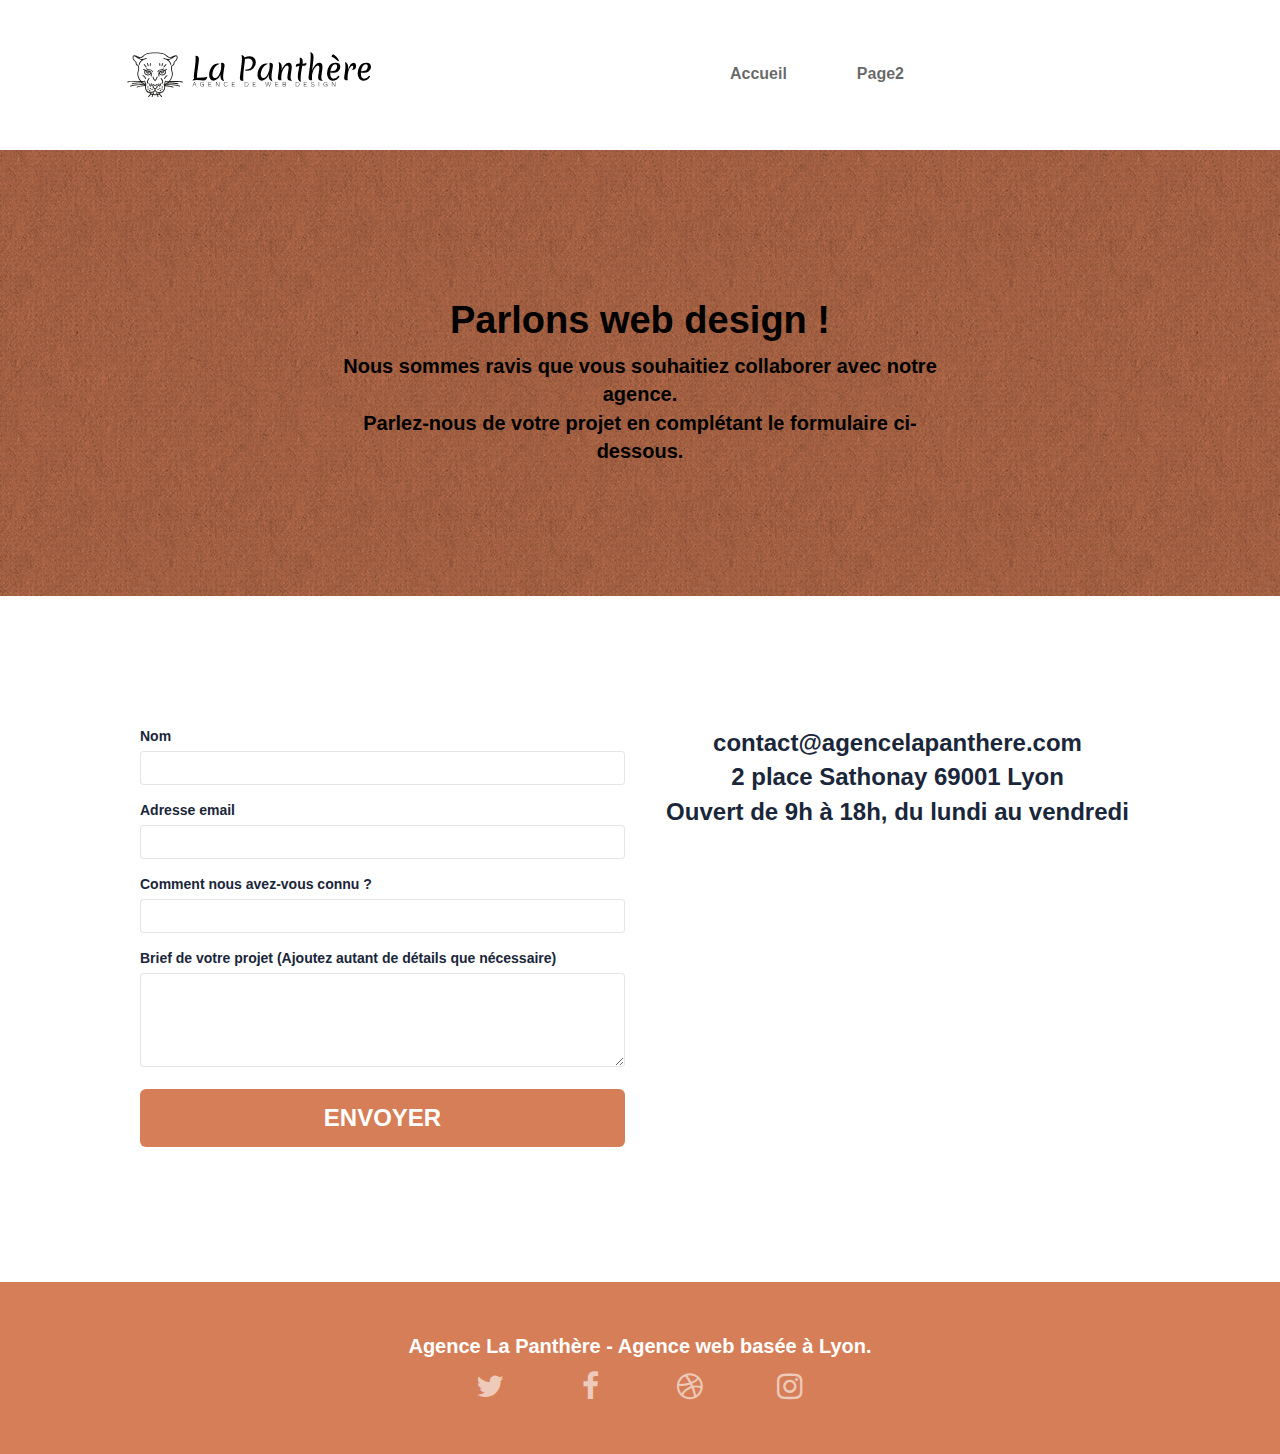
==== commit c7d61ace: "final version - corrections" ====
--- a/page2.html
+++ b/page2.html
@@ -4,21 +4,16 @@
     <meta charset="utf-8">
     <meta name="keywords" content="enterprise webdesign Lyon, agence design Lyon, agence webdesign">
     <meta name="description" content="Parlez-nous de votre projet! Complétez les informations ci-dessous pour nous faire connaitre votre idée">
-	<meta name="robots" content="index,follow"/>
+  <meta name="robots" content="index,follow"/>
     <meta name="viewport" content="width=device-width, initial-scale=1.0, viewport-fit=cover">
     <link rel="shortcut icon" type="image/png" href="favicon.jpg">
     
-	<link rel="stylesheet" type="text/css" href="./css/bootstrap.min.css">
-	<link rel="stylesheet" type="text/css" href="style.css">
-	<link rel="stylesheet" type="text/css" href="./css/font-awesome.min.css">
-	<link rel="stylesheet" type="text/css" href="./css/et-line.min.css">
-	
-    
-	<script src="./js/jquery-2.1.0.min.js"></script>
-	<script src="./js/bootstrap.min.js"></script>
-	<script src="./js/blocs.min.js"></script>
-	<script src="./js/jqBootstrapValidation.js"></script>
-	<script src="./js/formHandler.js"></script>
+  <link rel="stylesheet" type="text/css" href="./css/bootstrap.css">
+  <link rel="stylesheet" type="text/css" href="style.css">
+  <link rel="stylesheet" type="text/css" href="./css/font-awesome.css">
+  <link rel="stylesheet" type="text/css" href="./css/et-line.css">
+  
+
     <title>Page 2 - La Panthere - Agence de web design</title>
 
     
@@ -33,93 +28,93 @@
     
 <!-- bloc-0 -->
 <header>
-	<div class="bloc bgc-white l-bloc " id="bloc-0">
-		<div class="container bloc-sm">
-			<nav class="navbar row">
-				<div class="navbar-header">
-					<a class="navbar-brand" href="index.html"><img src="img/agence-la-panthere-monochrome.svg" alt="La Panthere Agence web design logo" height="45" /></a>
-					<button id="nav-toggle" type="button" class="ui-navbar-toggle navbar-toggle" data-toggle="collapse" data-target=".navbar-1">
-						<span class="sr-only">Toggle navigation</span><span class="icon-bar"></span><span class="icon-bar"></span><span class="icon-bar"></span>
-					</button>
-				</div>
-				<div class="collapse navbar-collapse navbar-1 special-dropdown-nav">
-					<ul class="site-navigation nav navbar-nav">
-						<li>
-							<a href="index.html">Accueil</a>
-						</li>
-						<li>
-						</li>
-						<li>
-							<a href="page2.html">Page2</a>
-						</li>
-					</ul>
-				</div>
-			</nav>
-		</div>
-	</div>
+  <div class="bloc bgc-white l-bloc " id="bloc-0">
+    <div class="container bloc-sm">
+      <nav class="navbar row">
+        <div class="navbar-header">
+          <a class="navbar-brand" href="index.html"><img src="img/agence-la-panthere-monochrome.svg" alt="La Panthere Agence web design logo" height="45" /></a>
+          <button id="nav-toggle" type="button" class="ui-navbar-toggle navbar-toggle" data-toggle="collapse" data-target=".navbar-1">
+            <span class="sr-only">Toggle navigation</span><span class="icon-bar"></span><span class="icon-bar"></span><span class="icon-bar"></span>
+          </button>
+        </div>
+        <div class="collapse navbar-collapse navbar-1 special-dropdown-nav">
+          <ul class="site-navigation nav navbar-nav">
+            <li>
+              <a href="index.html">Accueil</a>
+            </li>
+            <li>
+            </li>
+            <li>
+              <a href="page2.html">Page2</a>
+            </li>
+          </ul>
+        </div>
+      </nav>
+    </div>
+  </div>
 </header>
 <!-- bloc-0 END -->
 <main>
 <!-- bloc-6 -->
 <div class="bloc bg-dots-bg bg-repeat bgc-atomic-tangerine d-bloc bloc-bg-texture texture-paper" id="bloc-6">
-	<div class="container bloc-lg">
-		<div class="row">
-			<div class="col-sm-12">
-				<h1 class="text-center hero-bloc-text tc-white" >
-					Parlons web design !
-				</h1>
-				<p class="text-center mg-lg tc-white tight-width-whitespace" >
-					Nous sommes ravis que vous souhaitiez collaborer avec notre agence.<br>
-					Parlez-nous de votre projet en complétant le formulaire ci-dessous.
-				</p>
-			</div>
-		</div>
-	</div>
+  <div class="container bloc-lg">
+    <div class="row">
+      <div class="col-sm-12">
+        <h1 class="text-center hero-bloc-text tc-white" >
+          Parlons web design !
+        </h1>
+        <p class="text-center mg-lg tc-white tight-width-whitespace" >
+          Nous sommes ravis que vous souhaitiez collaborer avec notre agence.<br>
+          Parlez-nous de votre projet en complétant le formulaire ci-dessous.
+        </p>
+      </div>
+    </div>
+  </div>
 </div>
 <!-- bloc-6 END -->
 
 <!-- bloc-7 -->
 <div class="bloc bgc-white l-bloc" id="bloc-7">
-	<div class="container bloc-lg">
-		<div class="row">
-			<div class="col-sm-6">
-				<form id="form_1" novalidate data-success-msg="Your message has been sent." data-fail-msg="Sorry it seems that our mail server is not responding, Sorry for the inconvenience!">
-					<div class="form-group">
-						<label id="nameLabel" for="name">
-							Nom
-						</label>
-						<input id="name" class="form-control" required />
-					</div>
-					<div class="form-group">
-						<label id="emailLabel" for="email">
-							Adresse email
-						</label>
-						<input id="email" class="form-control" type="email" required />
-					</div>
-					<div class="form-group">
-						<label id="textLabel" for="text">
-							Comment nous avez-vous connu ?
-						</label>
-						<input id="text" class="form-control" type="text" required />
-					</div>
-					<div class="form-group">
-						<label id="messageLabel" for="message">
-							Brief de votre projet (Ajoutez autant de détails que nécessaire)<br>
-						</label>
-							<textarea id="message" class="form-control" rows="4" cols="50" required></textarea>
-					</div> 
-					<button class="bloc-button btn btn-lg btn-block cta-hero btn-atomic-tangerine" type="submit">
-						Envoyer
-					</button>
-				</form>
-			</div>
-			<div class="col-sm-6">
-				<p>
-					contact@agencelapanthere.com<br>2 place Sathonay 69001 Lyon<br>Ouvert de 9h à 18h, du lundi au vendredi<br>
-				</p>
-			</div>
-		</div>
-	</div>
+  <div class="container bloc-lg">
+    <div class="row">
+      <div class="col-sm-6">
+        <form id="form_1" novalidate data-success-msg="Your message has been sent." data-fail-msg="Sorry it seems that our mail server is not responding, Sorry for the inconvenience!">
+          <div class="form-group">
+            <label id="nameLabel" for="name">
+              Nom
+            </label>
+            <input id="name" class="form-control" required />
+          </div>
+          <div class="form-group">
+            <label id="emailLabel" for="email">
+              Adresse email
+            </label>
+            <input id="email" class="form-control" type="email" required />
+          </div>
+          <div class="form-group">
+            <label id="textLabel" for="text">
+              Comment nous avez-vous connu ?
+            </label>
+            <input id="text" class="form-control" type="text" required />
+          </div>
+          <div class="form-group">
+            <label id="messageLabel" for="message">
+              Brief de votre projet (Ajoutez autant de détails que nécessaire)<br>
+            </label>
+              <textarea id="message" class="form-control" rows="4" cols="50" required></textarea>
+          </div> 
+          <button class="bloc-button btn btn-lg btn-block cta-hero btn-atomic-tangerine" type="submit">
+            Envoyer
+          </button>
+        </form>
+      </div>
+      <div class="col-sm-6">
+        <p>
+          contact@agencelapanthere.com<br>2 place Sathonay 69001 Lyon<br>Ouvert de 9h à 18h, du lundi au vendredi<br>
+        </p>
+      </div>
+    </div>
+  </div>
 </div>
 <!-- bloc-7 END -->
 
@@ -130,46 +125,51 @@
 
 <!-- Footer - bloc-8 -->
 <footer>
-	<div class="bloc bgc-atomic-tangerine d-bloc" id="bloc-8">
-		<div class="container bloc-sm">
-			<div class="row">
-				<div class="col-sm-12">
-					<p class="text-center white">
-						Agence La Panthère - Agence web basée à Lyon.<br>
-					</p>
-					
-					<div class="row row-no-gutters social">
-						<div class="col-sm-3">
-							<div class="text-center">
-								<a class="social" href="index.html"><span class="fa fa-twitter icon-md"></span></a>
-							</div>
-						</div>
-						<div class="col-sm-3">
-							<div class="text-center">
-								<a class="social" href="index.html"><span class="fa fa-facebook icon-md"></span></a>
-							</div>
-						</div>
-						<div class="col-sm-3">
-							<div class="text-center">
-								<a class="social" href="index.html"><span class="fa fa-dribbble icon-md"></span></a>
-							</div>
-						</div>
-						<div class="col-sm-3">
-							<div class="text-center">
-								<a class="social" href="index.html"><span class="fa fa-instagram icon-md"></span></a>
-							</div>
-						</div>
-					</div>
-				</div>
-			</div>
-		</div>
-	</div>
+  <div class="bloc bgc-atomic-tangerine d-bloc" id="bloc-8">
+    <div class="container bloc-sm">
+      <div class="row">
+        <div class="col-sm-12">
+          <p class="text-center white">
+            Agence La Panthère - Agence web basée à Lyon.<br>
+          </p>
+          
+          <div class="row row-no-gutters social">
+            <div class="col-sm-3">
+              <div class="text-center">
+                <a class="social" href="index.html"><span class="fa fa-twitter icon-md"></span></a>
+              </div>
+            </div>
+            <div class="col-sm-3">
+              <div class="text-center">
+                <a class="social" href="index.html"><span class="fa fa-facebook icon-md"></span></a>
+              </div>
+            </div>
+            <div class="col-sm-3">
+              <div class="text-center">
+                <a class="social" href="index.html"><span class="fa fa-dribbble icon-md"></span></a>
+              </div>
+            </div>
+            <div class="col-sm-3">
+              <div class="text-center">
+                <a class="social" href="index.html"><span class="fa fa-instagram icon-md"></span></a>
+              </div>
+            </div>
+          </div>
+        </div>
+      </div>
+    </div>
+  </div>
 </footer>
 <!-- Footer - bloc-8 END -->
 
 </div>
 <!-- Principal conteneur END -->
-    
+    <!-- Scripts Javascript -->
+  <script src="./js/jquery-2.1.0.js"></script>
+  <script src="./js/bootstrap.js"></script>
+  <script src="./js/blocs.js"></script>
+  <script src="./js/jqBootstrapValidation.js"></script>
+  <script src="./js/formHandler.js"></script>
 
 </body>
 </html>
--- a/css/et-line.css
+++ b/css/et-line.css
@@ -0,0 +1,519 @@
+@font-face {
+    font-family: et-line;
+    src: url(../fonts/et-line.eot);
+    src: url(../fonts/et-line.eot?#iefix) format('embedded-opentype'), url(../fonts/et-line.woff) format('woff'), url(../fonts/et-line.ttf) format('truetype'), url(../fonts/et-line.svg#et-line) format('svg');
+    font-weight: 400;
+    font-style: normal
+}
+
+.et-icon-adjustments,
+.et-icon-alarmclock,
+.et-icon-anchor,
+.et-icon-aperture,
+.et-icon-attachment,
+.et-icon-bargraph,
+.et-icon-basket,
+.et-icon-beaker,
+.et-icon-bike,
+.et-icon-book-open,
+.et-icon-briefcase,
+.et-icon-browser,
+.et-icon-calendar,
+.et-icon-camera,
+.et-icon-caution,
+.et-icon-chat,
+.et-icon-circle-compass,
+.et-icon-clipboard,
+.et-icon-clock,
+.et-icon-cloud,
+.et-icon-compass,
+.et-icon-desktop,
+.et-icon-dial,
+.et-icon-document,
+.et-icon-documents,
+.et-icon-download,
+.et-icon-dribbble,
+.et-icon-edit,
+.et-icon-envelope,
+.et-icon-expand,
+.et-icon-facebook,
+.et-icon-flag,
+.et-icon-focus,
+.et-icon-gears,
+.et-icon-genius,
+.et-icon-gift,
+.et-icon-global,
+.et-icon-globe,
+.et-icon-googleplus,
+.et-icon-grid,
+.et-icon-happy,
+.et-icon-hazardous,
+.et-icon-heart,
+.et-icon-hotairballoon,
+.et-icon-hourglass,
+.et-icon-key,
+.et-icon-laptop,
+.et-icon-layers,
+.et-icon-lifesaver,
+.et-icon-lightbulb,
+.et-icon-linegraph,
+.et-icon-linkedin,
+.et-icon-lock,
+.et-icon-magnifying-glass,
+.et-icon-map,
+.et-icon-map-pin,
+.et-icon-megaphone,
+.et-icon-mic,
+.et-icon-mobile,
+.et-icon-newspaper,
+.et-icon-notebook,
+.et-icon-paintbrush,
+.et-icon-paperclip,
+.et-icon-pencil,
+.et-icon-phone,
+.et-icon-picture,
+.et-icon-pictures,
+.et-icon-piechart,
+.et-icon-presentation,
+.et-icon-pricetags,
+.et-icon-printer,
+.et-icon-profile-female,
+.et-icon-profile-male,
+.et-icon-puzzle,
+.et-icon-quote,
+.et-icon-recycle,
+.et-icon-refresh,
+.et-icon-ribbon,
+.et-icon-rss,
+.et-icon-sad,
+.et-icon-scissors,
+.et-icon-scope,
+.et-icon-search,
+.et-icon-shield,
+.et-icon-speedometer,
+.et-icon-strategy,
+.et-icon-streetsign,
+.et-icon-tablet,
+.et-icon-target,
+.et-icon-telescope,
+.et-icon-toolbox,
+.et-icon-tools,
+.et-icon-tools-2,
+.et-icon-trophy,
+.et-icon-tumblr,
+.et-icon-twitter,
+.et-icon-upload,
+.et-icon-video,
+.et-icon-wallet,
+.et-icon-wine {
+    font-family: et-line;
+    speak: none;
+    font-style: normal;
+    font-weight: 400;
+    font-variant: normal;
+    text-transform: none;
+    line-height: 1;
+    -webkit-font-smoothing: antialiased;
+    -moz-osx-font-smoothing: grayscale;
+    display: inline-block
+}
+
+.et-icon-mobile:before {
+    content: "\e000"
+}
+
+.et-icon-laptop:before {
+    content: "\e001"
+}
+
+.et-icon-desktop:before {
+    content: "\e002"
+}
+
+.et-icon-tablet:before {
+    content: "\e003"
+}
+
+.et-icon-phone:before {
+    content: "\e004"
+}
+
+.et-icon-document:before {
+    content: "\e005"
+}
+
+.et-icon-documents:before {
+    content: "\e006"
+}
+
+.et-icon-search:before {
+    content: "\e007"
+}
+
+.et-icon-clipboard:before {
+    content: "\e008"
+}
+
+.et-icon-newspaper:before {
+    content: "\e009"
+}
+
+.et-icon-notebook:before {
+    content: "\e00a"
+}
+
+.et-icon-book-open:before {
+    content: "\e00b"
+}
+
+.et-icon-browser:before {
+    content: "\e00c"
+}
+
+.et-icon-calendar:before {
+    content: "\e00d"
+}
+
+.et-icon-presentation:before {
+    content: "\e00e"
+}
+
+.et-icon-picture:before {
+    content: "\e00f"
+}
+
+.et-icon-pictures:before {
+    content: "\e010"
+}
+
+.et-icon-video:before {
+    content: "\e011"
+}
+
+.et-icon-camera:before {
+    content: "\e012"
+}
+
+.et-icon-printer:before {
+    content: "\e013"
+}
+
+.et-icon-toolbox:before {
+    content: "\e014"
+}
+
+.et-icon-briefcase:before {
+    content: "\e015"
+}
+
+.et-icon-wallet:before {
+    content: "\e016"
+}
+
+.et-icon-gift:before {
+    content: "\e017"
+}
+
+.et-icon-bargraph:before {
+    content: "\e018"
+}
+
+.et-icon-grid:before {
+    content: "\e019"
+}
+
+.et-icon-expand:before {
+    content: "\e01a"
+}
+
+.et-icon-focus:before {
+    content: "\e01b"
+}
+
+.et-icon-edit:before {
+    content: "\e01c"
+}
+
+.et-icon-adjustments:before {
+    content: "\e01d"
+}
+
+.et-icon-ribbon:before {
+    content: "\e01e"
+}
+
+.et-icon-hourglass:before {
+    content: "\e01f"
+}
+
+.et-icon-lock:before {
+    content: "\e020"
+}
+
+.et-icon-megaphone:before {
+    content: "\e021"
+}
+
+.et-icon-shield:before {
+    content: "\e022"
+}
+
+.et-icon-trophy:before {
+    content: "\e023"
+}
+
+.et-icon-flag:before {
+    content: "\e024"
+}
+
+.et-icon-map:before {
+    content: "\e025"
+}
+
+.et-icon-puzzle:before {
+    content: "\e026"
+}
+
+.et-icon-basket:before {
+    content: "\e027"
+}
+
+.et-icon-envelope:before {
+    content: "\e028"
+}
+
+.et-icon-streetsign:before {
+    content: "\e029"
+}
+
+.et-icon-telescope:before {
+    content: "\e02a"
+}
+
+.et-icon-gears:before {
+    content: "\e02b"
+}
+
+.et-icon-key:before {
+    content: "\e02c"
+}
+
+.et-icon-paperclip:before {
+    content: "\e02d"
+}
+
+.et-icon-attachment:before {
+    content: "\e02e"
+}
+
+.et-icon-pricetags:before {
+    content: "\e02f"
+}
+
+.et-icon-lightbulb:before {
+    content: "\e030"
+}
+
+.et-icon-layers:before {
+    content: "\e031"
+}
+
+.et-icon-pencil:before {
+    content: "\e032"
+}
+
+.et-icon-tools:before {
+    content: "\e033"
+}
+
+.et-icon-tools-2:before {
+    content: "\e034"
+}
+
+.et-icon-scissors:before {
+    content: "\e035"
+}
+
+.et-icon-paintbrush:before {
+    content: "\e036"
+}
+
+.et-icon-magnifying-glass:before {
+    content: "\e037"
+}
+
+.et-icon-circle-compass:before {
+    content: "\e038"
+}
+
+.et-icon-linegraph:before {
+    content: "\e039"
+}
+
+.et-icon-mic:before {
+    content: "\e03a"
+}
+
+.et-icon-strategy:before {
+    content: "\e03b"
+}
+
+.et-icon-beaker:before {
+    content: "\e03c"
+}
+
+.et-icon-caution:before {
+    content: "\e03d"
+}
+
+.et-icon-recycle:before {
+    content: "\e03e"
+}
+
+.et-icon-anchor:before {
+    content: "\e03f"
+}
+
+.et-icon-profile-male:before {
+    content: "\e040"
+}
+
+.et-icon-profile-female:before {
+    content: "\e041"
+}
+
+.et-icon-bike:before {
+    content: "\e042"
+}
+
+.et-icon-wine:before {
+    content: "\e043"
+}
+
+.et-icon-hotairballoon:before {
+    content: "\e044"
+}
+
+.et-icon-globe:before {
+    content: "\e045"
+}
+
+.et-icon-genius:before {
+    content: "\e046"
+}
+
+.et-icon-map-pin:before {
+    content: "\e047"
+}
+
+.et-icon-dial:before {
+    content: "\e048"
+}
+
+.et-icon-chat:before {
+    content: "\e049"
+}
+
+.et-icon-heart:before {
+    content: "\e04a"
+}
+
+.et-icon-cloud:before {
+    content: "\e04b"
+}
+
+.et-icon-upload:before {
+    content: "\e04c"
+}
+
+.et-icon-download:before {
+    content: "\e04d"
+}
+
+.et-icon-target:before {
+    content: "\e04e"
+}
+
+.et-icon-hazardous:before {
+    content: "\e04f"
+}
+
+.et-icon-piechart:before {
+    content: "\e050"
+}
+
+.et-icon-speedometer:before {
+    content: "\e051"
+}
+
+.et-icon-global:before {
+    content: "\e052"
+}
+
+.et-icon-compass:before {
+    content: "\e053"
+}
+
+.et-icon-lifesaver:before {
+    content: "\e054"
+}
+
+.et-icon-clock:before {
+    content: "\e055"
+}
+
+.et-icon-aperture:before {
+    content: "\e056"
+}
+
+.et-icon-quote:before {
+    content: "\e057"
+}
+
+.et-icon-scope:before {
+    content: "\e058"
+}
+
+.et-icon-alarmclock:before {
+    content: "\e059"
+}
+
+.et-icon-refresh:before {
+    content: "\e05a"
+}
+
+.et-icon-happy:before {
+    content: "\e05b"
+}
+
+.et-icon-sad:before {
+    content: "\e05c"
+}
+
+.et-icon-facebook:before {
+    content: "\e05d"
+}
+
+.et-icon-twitter:before {
+    content: "\e05e"
+}
+
+.et-icon-googleplus:before {
+    content: "\e05f"
+}
+
+.et-icon-rss:before {
+    content: "\e060"
+}
+
+.et-icon-tumblr:before {
+    content: "\e061"
+}
+
+.et-icon-linkedin:before {
+    content: "\e062"
+}
+
+.et-icon-dribbble:before {
+    content: "\e063"
+}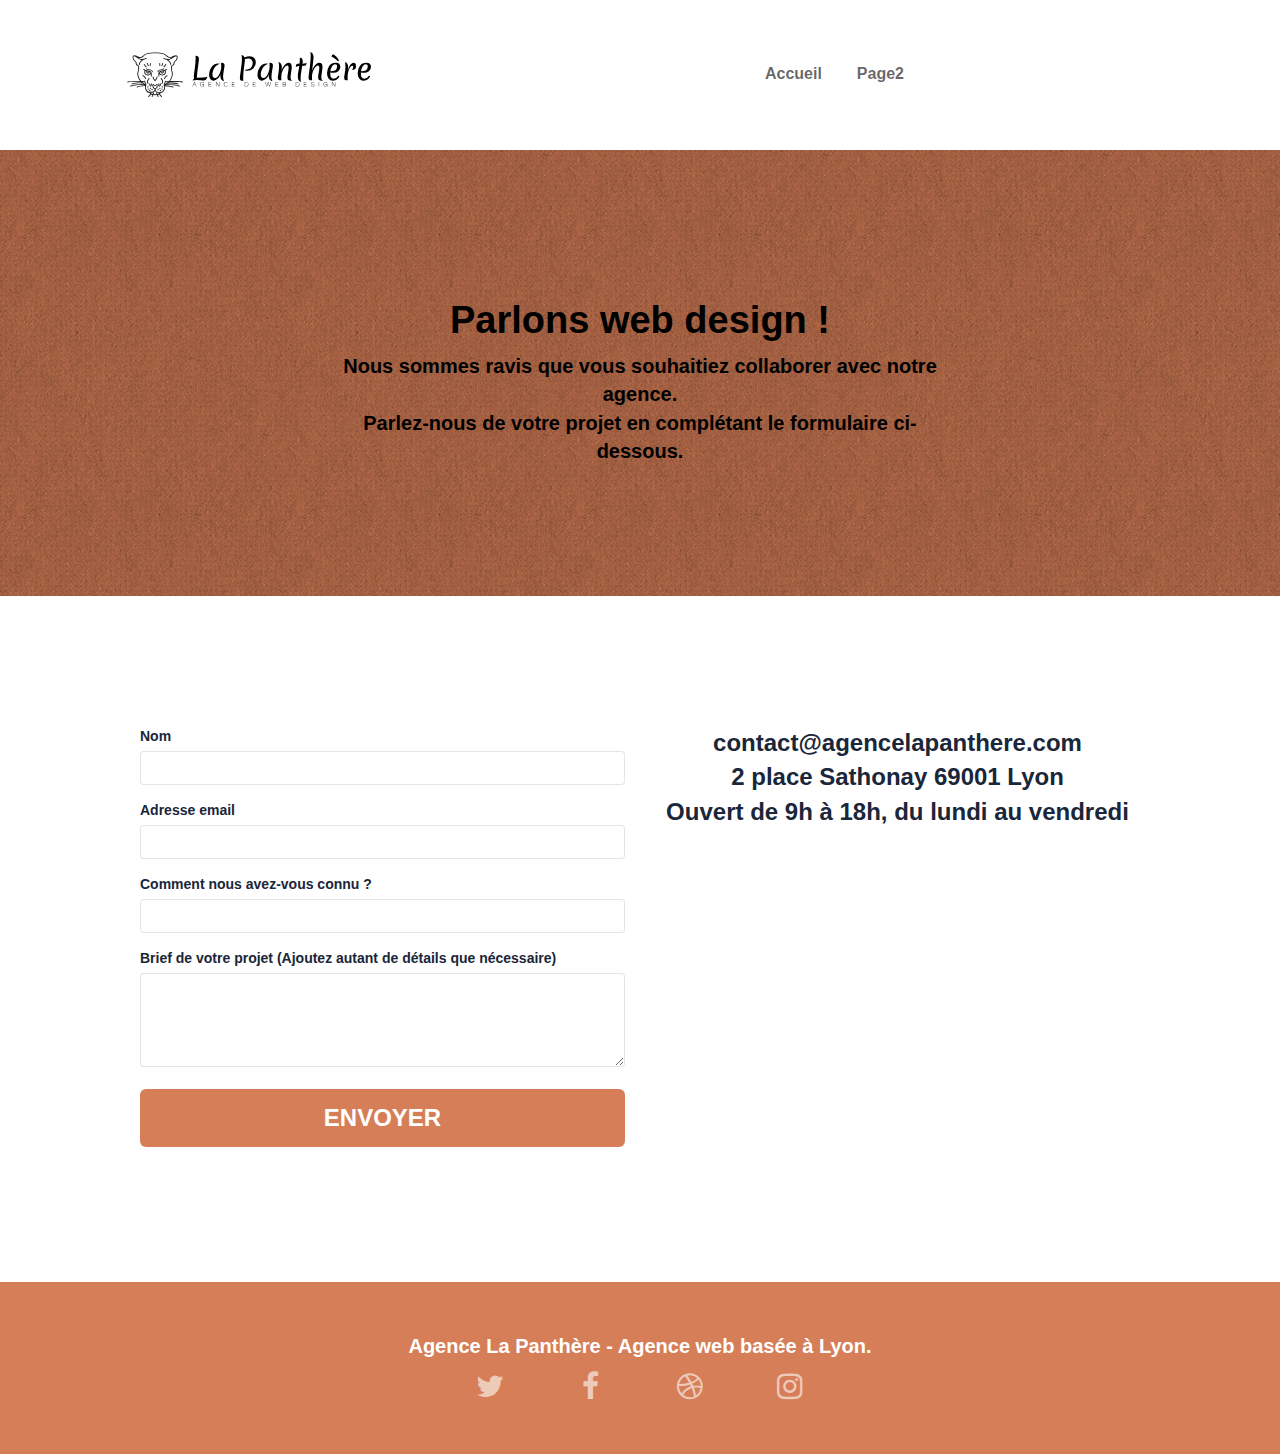
==== commit b6a03234: "corrections - li suprime" ====
--- a/page2.html
+++ b/page2.html
@@ -41,8 +41,6 @@
           <ul class="site-navigation nav navbar-nav">
             <li>
               <a href="index.html">Accueil</a>
-            </li>
-            <li>
             </li>
             <li>
               <a href="page2.html">Page2</a>
